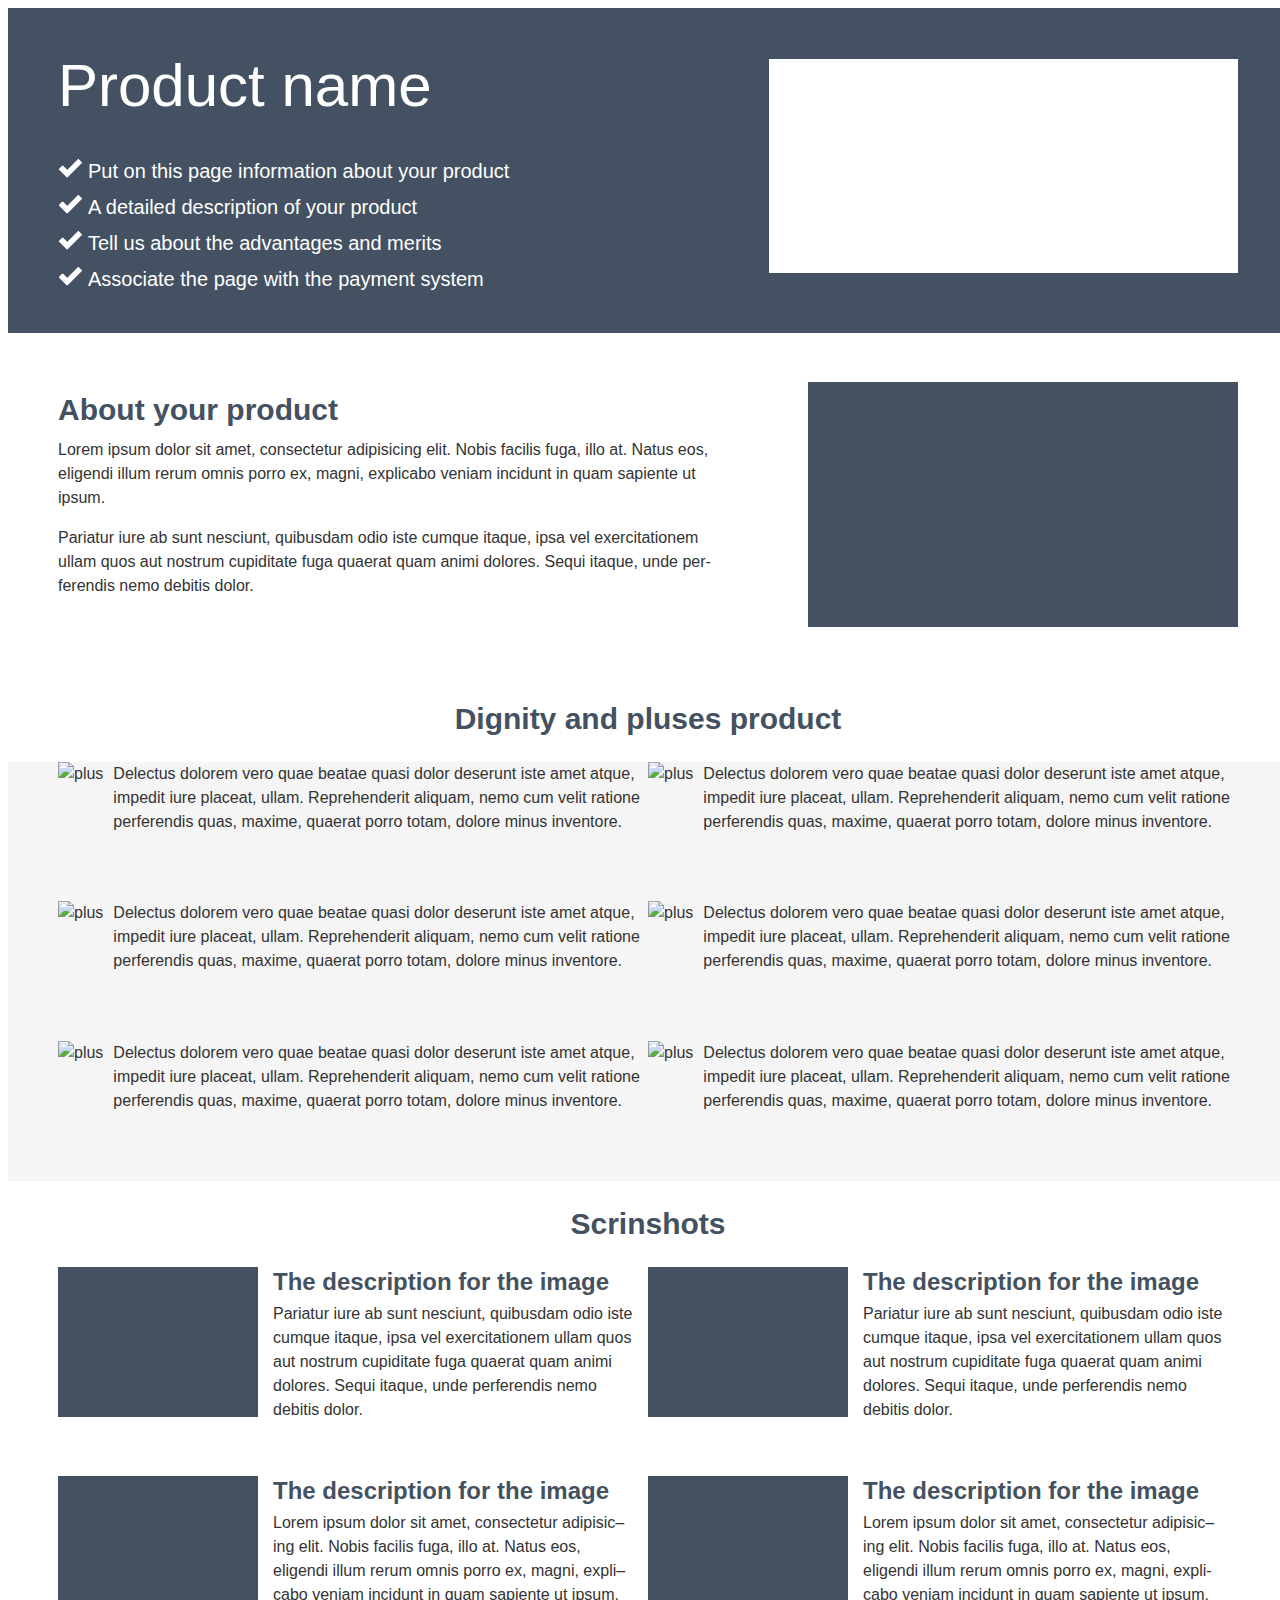
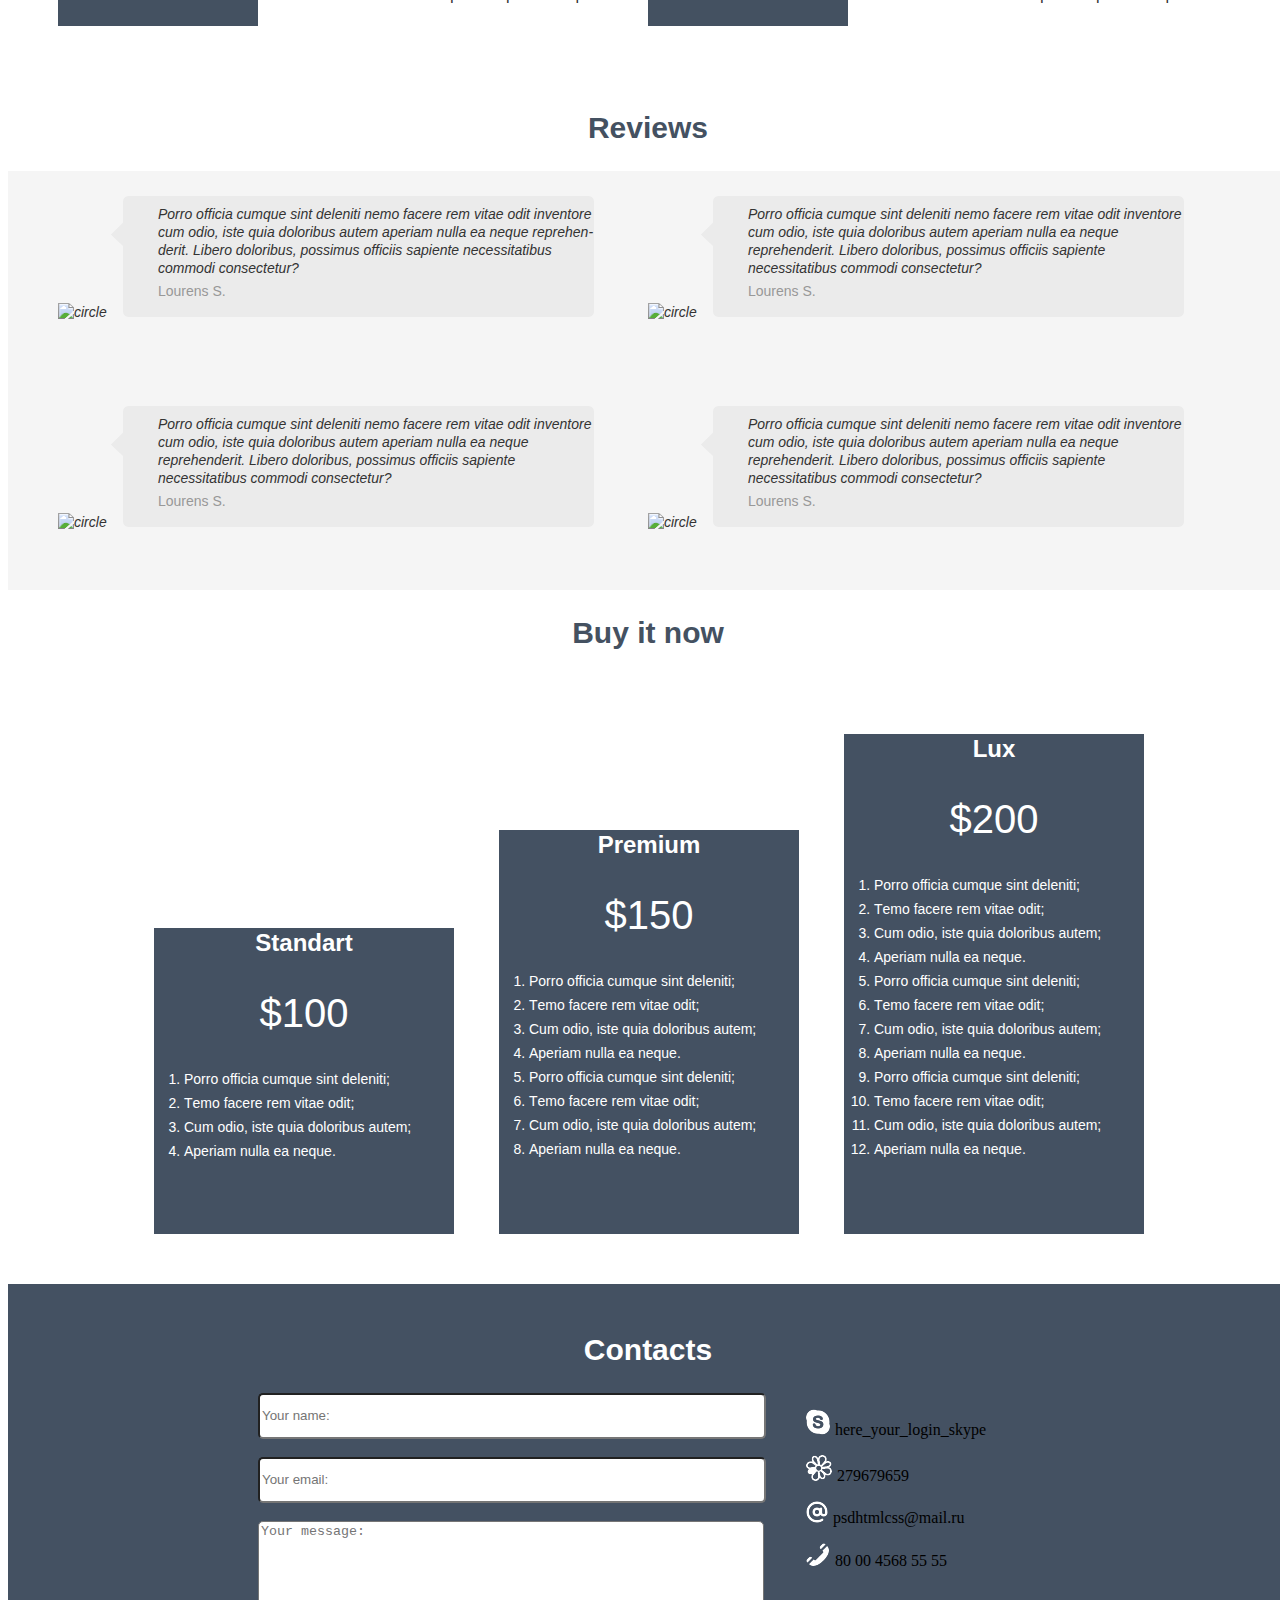
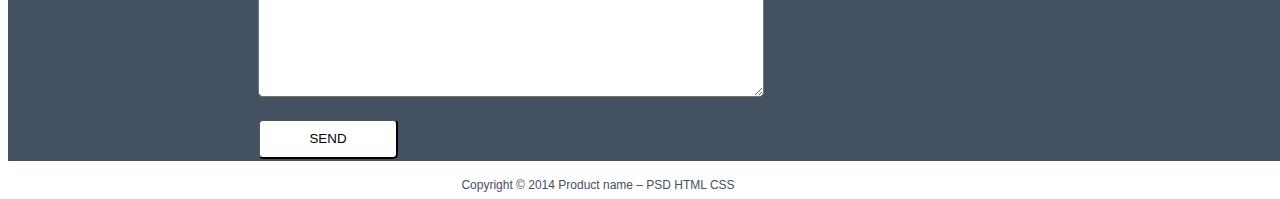
==== index.html @ 409f128f "Домашнее задание №2 и вопросы" ====
<!doctype html>
<html>
<head>
	<meta charset="utf-8">
	<title>ProductName</title>
	<link rel="stylesheet" type="text/css" href="css/style.css">
	
	
</head>

<body>
	<div class="container">
		<section class="Product">
			<div class="flex-product">
				<h1>Product name</h1>
				<ul>
					<li class="checkmark">Put on this page information about your product</li> 
					<li class="checkmark">A detailed description of your product</li> 
					<li class="checkmark">Tell us about the advantages and merits</li> 
					<li class="checkmark">Associate the page with the payment system</li>
				</ul>
			</div>
			<div class="flex-product">
			<figure>
			<img src="img/LOGO.png" alt="logo" class="logo">
			</figure>
			</div>
		</section>
		
		<section class="About">
			<div class="description">
				<h2>About your product</h2>
				<p>
				Lorem ipsum dolor sit amet, consectetur adipisicing elit. Nobis facilis fuga, illo at. 
				Natus eos, eligendi illum rerum omnis porro ex, magni, explicabo veniam incidunt in quam sapiente ut ipsum.</p> 
				<p>
				Pariatur iure ab sunt nesciunt, quibusdam odio iste cumque itaque, ipsa vel exercitationem ullam quos aut nostrum 
				cupiditate fuga quaerat quam animi dolores. Sequi itaque, unde per- ferendis nemo debitis dolor.
				</p>
			</div>
			<div class="video">
			<img src="img/video.png" alt="video">
			</div>
		</section>
		
		
		<h2>Dignity and pluses product</h2>
		<section class="Dignity">
			<div class="flexplus">
			<img src="img/plus.png" alt="plus">
			Delectus dolorem vero quae beatae quasi dolor deserunt iste amet atque, impedit iure placeat, ullam. 
			Reprehenderit aliquam, nemo cum velit ratione perferendis quas, maxime, quaerat porro totam, dolore minus inventore.
			</div>
			<div class="flexplus">
			<img src="img/plus.png" alt="plus">
			Delectus dolorem vero quae beatae quasi dolor deserunt iste amet atque, impedit iure placeat, ullam. 
			Reprehenderit aliquam, nemo cum velit ratione perferendis quas, maxime, quaerat porro totam, dolore minus inventore.
			</div>
			<div class="flexplus">
			<img src="img/plus.png" alt="plus">
			Delectus dolorem vero quae beatae quasi dolor deserunt iste amet atque, impedit iure placeat, ullam. 
			Reprehenderit aliquam, nemo cum velit ratione perferendis quas, maxime, quaerat porro totam, dolore minus inventore.
			</div>
			<div class="flexplus">
			<img src="img/plus.png" alt="plus">
			Delectus dolorem vero quae beatae quasi dolor deserunt iste amet atque, impedit iure placeat, ullam. 
			Reprehenderit aliquam, nemo cum velit ratione perferendis quas, maxime, quaerat porro totam, dolore minus inventore.
			</div>
			<div class="flexplus">
			<img src="img/plus.png" alt="plus">
			Delectus dolorem vero quae beatae quasi dolor deserunt iste amet atque, impedit iure placeat, ullam. 
			Reprehenderit aliquam, nemo cum velit ratione perferendis quas, maxime, quaerat porro totam, dolore minus inventore.
			</div>
			<div class="flexplus">
			<img src="img/plus.png" alt="plus">
			Delectus dolorem vero quae beatae quasi dolor deserunt iste amet atque, impedit iure placeat, ullam. 
			Reprehenderit aliquam, nemo cum velit ratione perferendis quas, maxime, quaerat porro totam, dolore minus inventore.
			</div>
		</section>
		
		<h2 class="scrin">Scrinshots</h2>
		<section class="Scrinshots">
		
			<div class="flexscrin">
			<!--<figure>-->
			<img src="img/rectangle.png" alt="rectangle">
			</figure>
			<h3>The description for the image</h3>
			Pariatur iure ab sunt nesciunt, quibusdam odio iste cumque itaque, ipsa vel exercitationem ullam quos aut nostrum 
			cupiditate fuga quaerat quam animi dolores. Sequi itaque, unde perferendis nemo&emsp; debitis dolor.
			
			</div>
			<div class="flexscrin">
			<img src="img/rectangle.png" alt="rectangle">
			<h3>The description for the image</h3>
			Pariatur iure ab sunt nesciunt, quibusdam odio iste cumque itaque, ipsa vel exercitationem ullam quos aut nostrum 
			cupiditate fuga quaerat quam animi dolores. Sequi itaque, unde perferendis nemo&emsp; debitis dolor.
			
			</div>
			<div class="flexscrin">
			<img src="img/rectangle.png" alt="rectangle">
			<h3>The description for the image</h3>
			Lorem ipsum dolor sit amet, consectetur adipisic&ndash;&emsp;ing elit. Nobis facilis fuga, illo at. Natus eos,&emsp; eligendi illum 
			rerum omnis porro ex, magni, expli&ndash;cabo veniam incidunt in quam sapiente ut ipsum.
			
			</div>
			<div class="flexscrin">
			<img src="img/rectangle.png" alt="rectangle">
			<h3>The description for the image</h3>
			Lorem ipsum dolor sit amet, consectetur adipisic&ndash;&emsp;ing elit. Nobis facilis fuga, illo at. Natus eos,&emsp; eligendi illum 
			rerum omnis porro ex, magni, expli- cabo veniam incidunt in quam sapiente ut ipsum.
			
			</div>
		</section>
		
		<h2>Reviews</h2>
		<section class="Reviews">
		
			<div class="flexreview">
				<img src="img/circle.png" alt="circle" class="circle">
				<img src="img/speechbubble.png" alt="spechbubble" class="speech">
				<p>Porro officia cumque sint deleniti nemo facere rem vitae odit inventore cum odio, iste quia doloribus autem 
				aperiam nulla ea neque reprehen- derit. Libero doloribus, possimus officiis sapiente necessitatibus commodi consectetur?<br>
				
				<span class="Lourens">Lourens S.</span></p>
			</div>
				<div class="flexreview">
				<img src="img/circle.png" alt="circle" class="circle">
				<img src="img/speechbubble.png" alt="spechbubble" class="speech">
				<p>Porro officia cumque sint deleniti nemo facere rem vitae odit inventore cum odio, iste quia doloribus autem 
				aperiam nulla ea neque reprehenderit. Libero doloribus, possimus officiis sapiente necessitatibus commodi consectetur?<br>
				<span class="Lourens">Lourens S.</span></p>
			</div>
			<div class="flexreview">
				<img src="img/circle.png" alt="circle" class="circle">
				<img src="img/speechbubble.png" alt="spechbubble" class="speech">
				<p>Porro officia cumque sint deleniti nemo facere rem vitae odit inventore cum odio, iste quia doloribus autem 
				aperiam nulla ea neque reprehenderit. Libero doloribus, possimus officiis sapiente necessitatibus commodi consectetur?<br>
				<span class="Lourens">Lourens S.</span></p>
			</div>
			<div class="flexreview">
			<img src="img/circle.png" alt="circle" class="circle">
			<img src="img/speechbubble.png" alt="spechbubble" class="speech">
			<p>Porro officia cumque sint deleniti nemo facere rem vitae odit inventore cum odio, iste quia doloribus autem 
			aperiam nulla ea neque reprehenderit. Libero doloribus, possimus officiis sapiente necessitatibus commodi consectetur?<br>
			<span class="Lourens">Lourens S.</span></p>
			</div>
		</section>
		
		<h2>Buy it now</h2>
		<section class="BuyIt">
			
			<div class="Standart">  
			<h3>Standart</h3>
			<p class="price">$100</p>
			<ol>
				<li>Porro officia cumque sint deleniti;</li> 
				<li>Тemo facere rem vitae odit;</li>
				<li>Cum odio, iste quia doloribus autem;</li> 
				<li>Aperiam nulla ea neque.</li>
			</ol>
			</div>
			
			<div class="Premium">
			<h3>Premium</h3>
			<p class="price">$150</p>
			<ol>
				<li>Porro officia cumque sint deleniti;</li> 
				<li>Тemo facere rem vitae odit;</li>
				<li>Cum odio, iste quia doloribus autem;</li> 
				<li>Aperiam nulla ea neque.</li>
				<li>Porro officia cumque sint deleniti;</li> 
				<li>Тemo facere rem vitae odit;</li>
				<li>Cum odio, iste quia doloribus autem;</li> 
				<li>Aperiam nulla ea neque.</li>
			</ol>
			</div>
			<h3>Lux</h3>
			<div class="Lux">
			<h3>Lux</h3>
			<p class="price">$200</p>
			<ol>
				<li>Porro officia cumque sint deleniti;</li>
				<li>Тemo facere rem vitae odit;</li>
				<li>Cum odio, iste quia doloribus autem;</li>
				<li>Aperiam nulla ea neque.</li>
				<li>Porro officia cumque sint deleniti;</li>
				<li>Тemo facere rem vitae odit;</li>
				<li>Cum odio, iste quia doloribus autem;</li>
				<li>Aperiam nulla ea neque.</li>
				<li>Porro officia cumque sint deleniti;</li>
				<li>Тemo facere rem vitae odit;</li>
				<li>Cum odio, iste quia doloribus autem;</li>
				<li>Aperiam nulla ea neque.</li>
			</ol>
			</div>
		
		</section>
		
		<footer> 
		<div class="Contacts">
			<div><h2>Contacts</h2>
			</div>
				<div class="InputData">
					<form action="URL">
					<!--<fieldset>-->
					<!--legend>форма обратной связи</legend>-->
						<input type="text" placeholder="Your name:" class="colortext">
						<br>
						<br>
						<input type="Email" placeholder="Your email:" id="colorEmailText">
						<br>
						<br>
						<textarea name="text" placeholder="Your message:" class="colortext"></textarea>
						<br>
						<br>
						<input type="button" value="Send">
					<!--</fieldset>-->
					</form>
				</div>
				
				<div class="ContactUs">
					<p class="skype">here_your_login_skype</p>
					<p class="icq">279679659</p>
					<p class="email">psdhtmlcss@mail.ru</p>
					<p class="phone">80 00 4568 55 55</p>
				</div>
		
		</div>
		<div class="copyright">
		<p>Copyright &copy; 2014 Product name &ndash; PSD HTML CSS</p>
		
		</div>
		</footer>
			
	</div>
		
<!--test-->	
</body>
	
</html>
---- css/style.css ----
.container {
	width: 1280px;
	height: 3186px;
	border-left: 50px;
	border-right: 50px;
}
/*блок Product name: h1, p, checkmark, Product img, */
.Product {
	width: 1180px;
	height: 220px;                   /*было273px*/
	background: #445162;
	display: flex;
	flex-wrap: wrap;
	border-bottom: #445162 solid 54px;
	border-left: #445162 solid 50px;
	border-right: #445162 solid 50px;
	border-top: #445162 solid 51px;
}


.flex-product {
	width: 590px;
	height: 273px;
}

.flex-product h1 {
	text-align: left;
	font-size: 60px;
	font-family: "Arial";
	font-weight: normal;
	color: rgb(255, 255, 255);
	line-height: 0.9;
	margin-top: 0px;
}

.flex-product li {
  font-size: 20px;
  font-family: "Arial";
  color: rgb(255, 255, 255);
  line-height: 1.8;
  text-align: left;
  margin-left: -45px;
}
ul {
	list-style: none;
	
}
.checkmark:before {
	content: url("../img/checkmark.png");
	margin: 5px;	
}
	

.flex-product figure {
	margin-right: 0;
	margin-top: 0;
	float: right;
}


/*блок About your Product: h2, p, img */
.About {
	width: 1180px;
	height: 245px; 
	background: #fff;
	display: flex;
	flex-wrap: wrap;
	border-top: #fff solid 49px;
	border-bottom: #fff solid 49px;
	border-left: #fff solid 50px;
	border-right: #fff solid 50px;
}
.description {
	width: 655px;
	height: 344px;
}

.description h2 {
  font-size: 30px;
  font-family: "Arial";
  color: rgb(68, 81, 97);
  line-height: 0.2;
  text-align: left;
}

.description p {
  font-size: 16px;
  font-family: "Arial";
  color: rgb(51, 51, 51);
  line-height: 1.5;
  text-align: left;
}

.video img {
	margin-right: 0;
	margin-top: 0;
	float: right;
}
.video {
	width: 525px;
	height: 246px;
	
}

/*блок Dignity and pluses Product: h2, Dignity, .flexplus img, .flexplus */
h2 {
	text-align: center;
	font-size: 30px;
	font-family: "Arial";
	color: rgb(68, 81, 97);
	line-height: 1.2;
}


.Dignity {
	width: 1180px;
	height: 419px; 
	background: #f5f5f5;
	display: flex;
	flex-wrap: wrap;
	border-left: #f5f5f5 solid 50px;
	border-right: #f5f5f5 solid 50px;
	/*border-top: #f5f5f5 solid 49px;*/
	/*border-bottom: #fff 50px;* ниже д.б.белый border 50px ,не получается */
}

.flexplus img {
	margin-right: 10px;
	margin-bottom: 40px;
	float: left;
}
.flexplus {
	width: 590px;
	height: 100px;
	font-size: 16px;
	font-family: "Arial";
	line-height: 1.5;
	color: rgb(51, 51, 51);
}

.flexplus p {
	margin: 0px;
	padding: 0px;
	text-align: top;
	
}




/*блок Scrinshots: .Scrinshots, .flexscreen img, .flexscreen, h3 */


.Scrinshots {
	
	width: 1180px;
	height: 419px; 
	background: #fff;
	display: flex;
	flex-wrap: wrap;
	border-left: #fff solid 50px;
	border-right: #fff solid 50px;
}
.flexscrin img {
	
	margin-right: 15px;
	float: left;
	/*alighn: bottom;*/
	margin-bottom: 20px;
}
.flexscrin {
	/*position: relative;*/
	width: 590px;
	height: 150px;
	font-size: 16px;
	font-family: "Arial";
	color: rgb(51, 51, 51);
	line-height: 1.5;
	margin-top: 0;
	
	/*text-align: top;*/
	
}

h3 {
	font-size: 24px;
	font-family: "Arial";
	color: rgb(68, 81, 97);
	line-height: 1.25;
	text-align: top;
	margin-top: 0px;
	margin-bottom: 5px;
}
.scrin {
	background: #fff;
}

/*блок Reviews: .Reviews, .flexreview, h2  */
h2 {
	text-align: center;
	font-size: 30px;
	font-family: "Arial";
	color: rgb(68, 81, 97);
	line-height: 1.2;
}

.Reviews {
	width: 1180px;
	height: 419px; 
	background: #f5f5f5;
	display: flex;
	flex-wrap: wrap;
	border-left: #f5f5f5 solid 50px;
	border-right: #f5f5f5 solid 50px;
}


.flexreview {
	width: 590px;
	height: 146px;
	font-size: 14px;
	font-family: "Arial";
	color: rgb(51, 51, 51);
	font-style: italic;
	line-height: 1.286;
	text-align: left;
	position: relative;
}
/*.flexreview img{
	margin-top: 25px;
	
	
}*/
.speechbubble {
	position: relative;
	width: 100%;
}
.circle {
	margin-bottom: 45px;
}
.speech {
	margin-top: 25px;
}



.flexreview p {
	font-size: 14px;
	font-family: "Arial";
	color: rgb(51, 51, 51);
	font-style: italic;
	line-height: 1.286;
	text-align: left;
	position	: absolute;
	top		: 20px;
	left		: 100px;
	right: 50px;
	/*width		: 100%;*/
	
}

.Lourens {
	font-size: 14px;
	font-family: "Arial";
	color: rgb(152, 152, 152);
	line-height: 2.0;
	text-align: left;
	font-style: normal;
}

/*блок Buy It:                       */

.BuyIt {
	position: relative; 
	width: 1180px;
	height: 558px; 
	background: #fff;
	border-left: #fff solid 50px;
	border-right: #fff solid 50px;
	border-bottom: #fff solid 50px;
}


.BuyIt h3 {                   /*заголовки h3*/
	text-align: center;
	font-size: 24px;
	font-family: "Arial";
	color: rgb(255, 255, 255);
	line-height: 1.25;
	
  
}
.Standart {         
	position: absolute; 
	bottom: 0;
	left: 96px;	
	height: 306px;
	width: 300px;
	background: #445162;
}

.Premium {
	position: absolute; 
	bottom: 0; 
	left: 441px;
	height: 404px;
	width: 300px;
	background: #445162;
}

.Lux {
	position: absolute; 
	bottom: 0; 
	left: 786px;
	height: 500px;
	width: 300px;
	background: #445162;
}



.BuyIt li {
	font-size: 14px;
	font-family: "Arial";
	color: rgb(255, 255, 255);
	line-height: 1.714;
	text-align: left;
	margin-left: -10px;
}

.price {
	font-size: 40px;
	font-family: "Arial";
	color: white;                      /*#445162*/
	line-height: 0.75;
	text-align: center;
}

/*блок Contacts:                       */

.Contacts {
	position: relative; 
	width: 1180px;
	height: 354px; 
	background: #445162;
	border-left: #445162 solid 50px;
	border-right: #445162 solid 50px;
	border-bottom: #445162 solid 100px;
	border-top: #445162 solid 23px;		
}
.Contacts h2 {
	text-align: center;
	font-size: 30px;
	font-family: "Arial";
	color: #fff;
	line-height: 1.2;

}
.InputData {
	position: absolute;
	height: 354px;
	width: 500px;
	margin-left: 200px;
	
}
input[type="text"], input[type="Email"]  {
	height: 40px;
	width: 500px;
	border-radius: 5px;
}
textarea[name="text"] {
	height: 170px;
	width: 500px;
	border-radius: 5px;
}
input[type="button"] {
	height: 40px;
	width: 140px;
	background: #fff;
	border-radius: 5px;
	text-transform: uppercase;
	outline: none; 
	text-align: center;
}
.ContactUs {
	position: absolute;
	height: 250px;
	width: 238px;
	margin-left: 743px;
}
.skype:before {
	content: url("../img/skype.png");
	margin: 5px;	
}

.icq:before {
	content: url("../img/icq.png");
	margin: 5px;	
}

.email:before {
	content: url("../img/email.png");
	margin: 5px;	
}

.phone:before {
	content: url("../img/phone.png");
	margin: 5px;	
}


.copyright {
	width: 1180px;
	height: 26px;                   
	background: f5f5f5;
}

.copyright p {
	font-size: 12px;
	font-family: "Arial";
	line-height: 2;
	color: rgb(68, 81, 98);
	text-align: center;
}
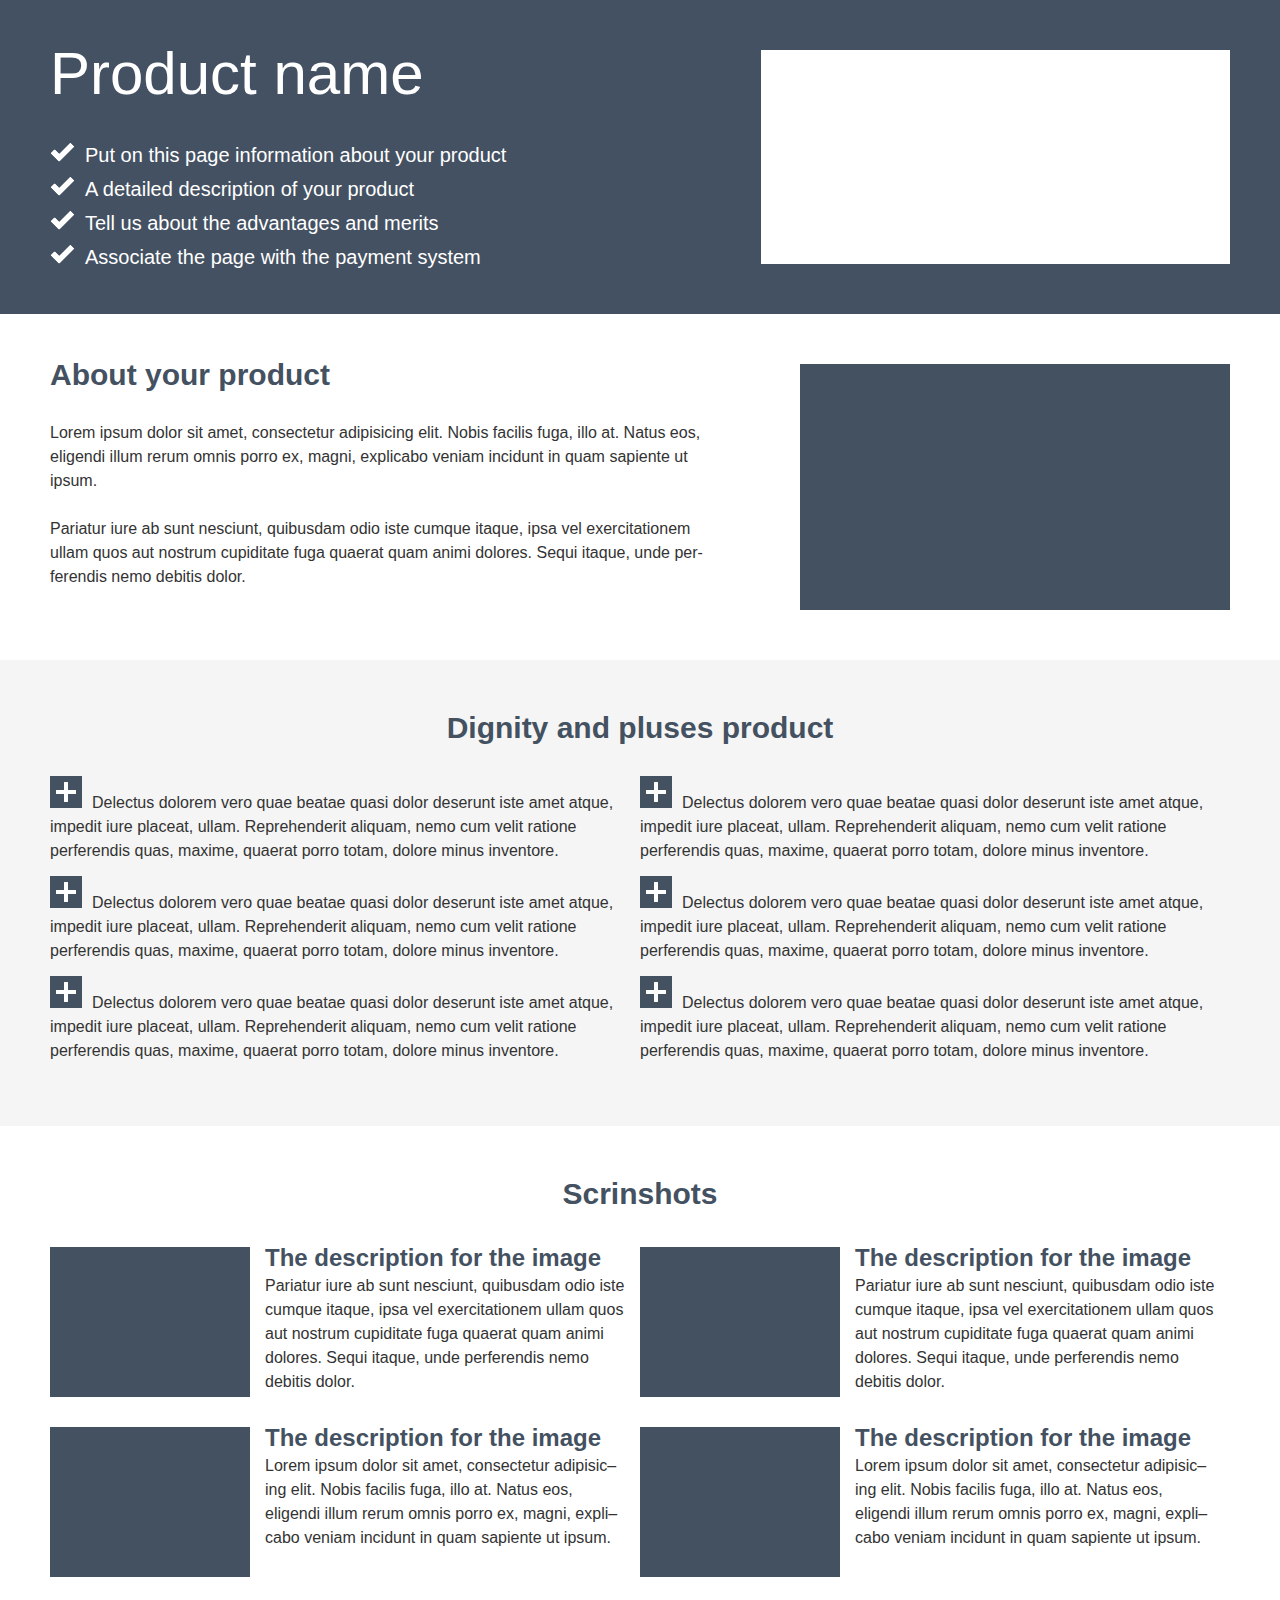
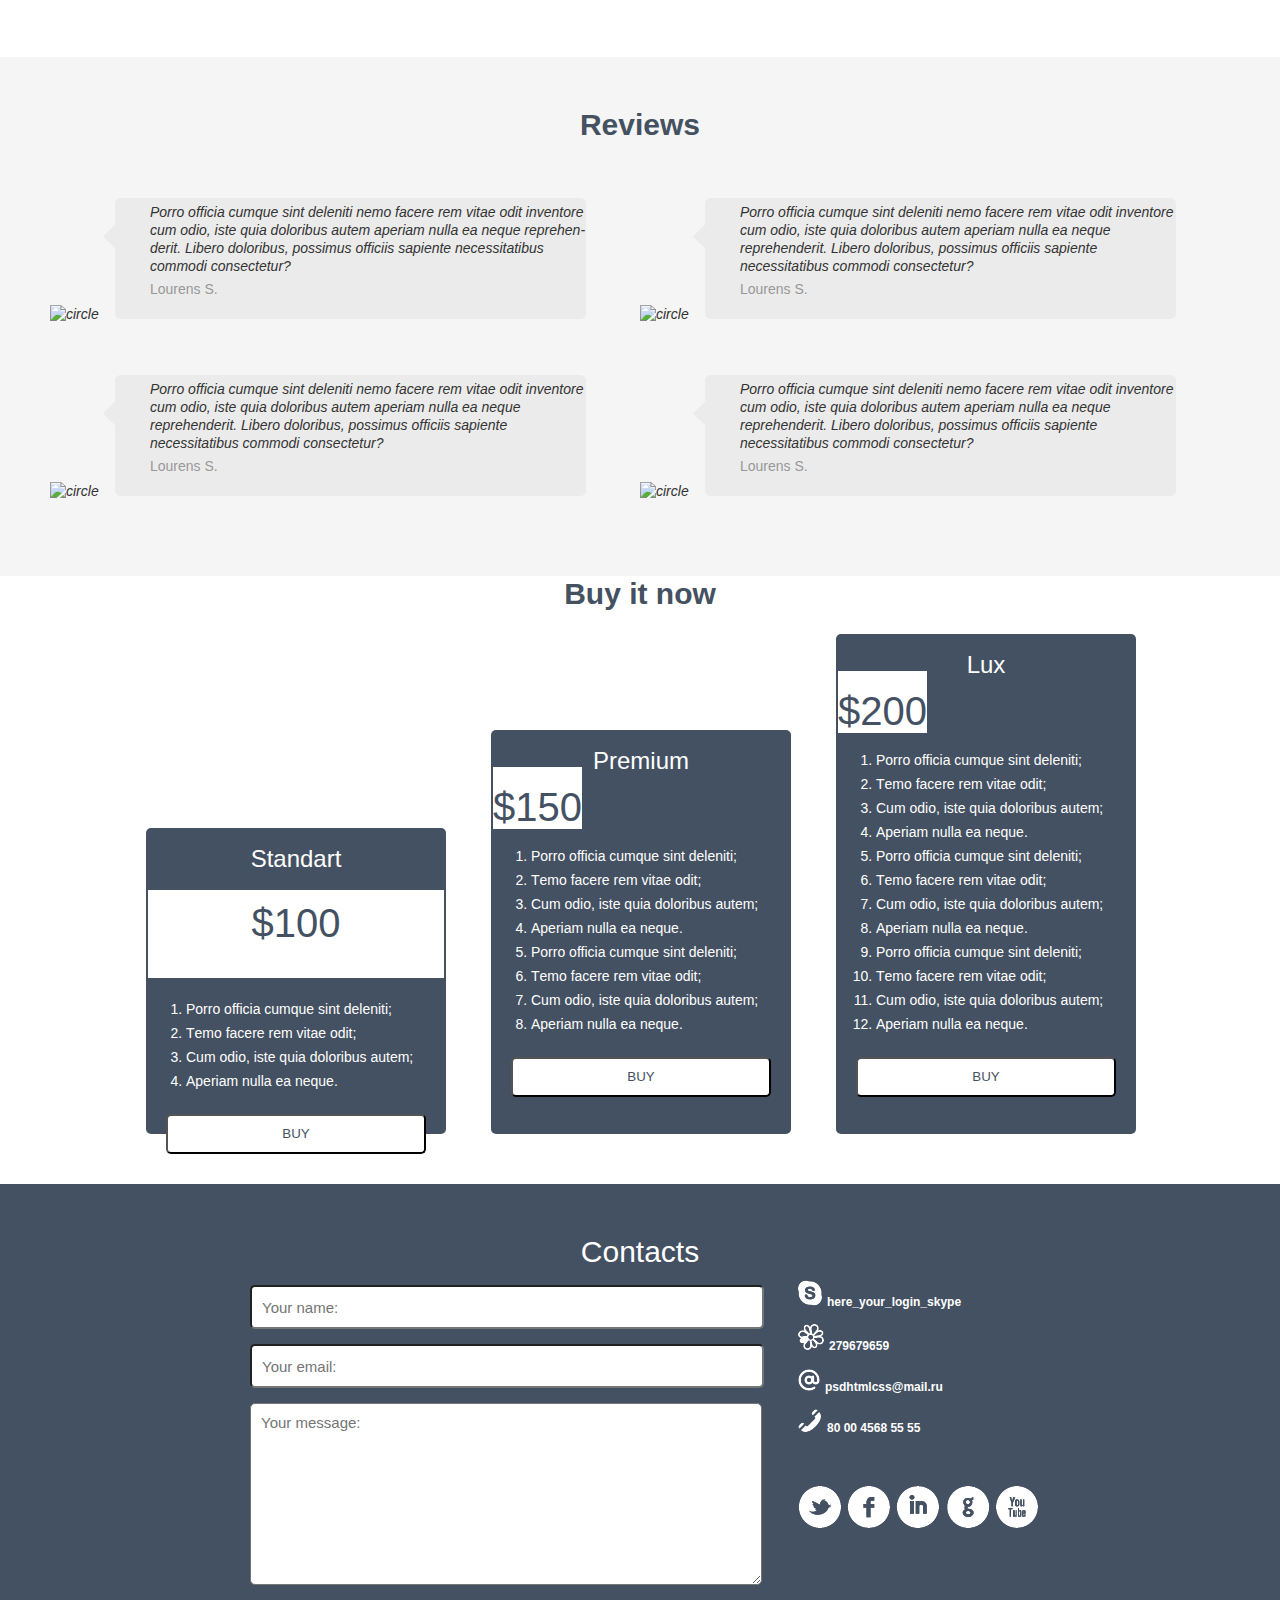
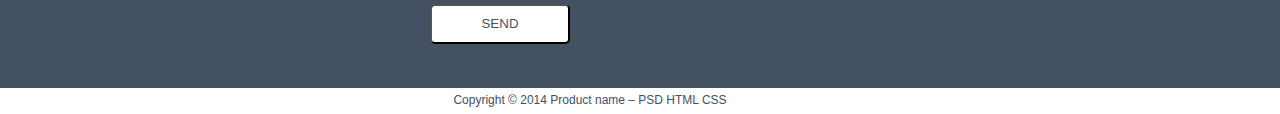
==== commit b44efacd: "убран flex-box, добавлен product-name и другое" ====
--- a/index.html
+++ b/index.html
@@ -10,111 +10,108 @@
 
 <body>
 	<div class="container">
-		<section class="Product">
-			<div class="flex-product">
+		<header class="Product">
+			<div class="product-name">
 				<h1>Product name</h1>
 				<ul>
 					<li class="checkmark">Put on this page information about your product</li> 
 					<li class="checkmark">A detailed description of your product</li> 
 					<li class="checkmark">Tell us about the advantages and merits</li> 
 					<li class="checkmark">Associate the page with the payment system</li>
-				</ul>
-			</div>
-			<div class="flex-product">
-			<figure>
-			<img src="img/LOGO.png" alt="logo" class="logo">
-			</figure>
-			</div>
-		</section>
+				</ul>				
+				
+			</div>
+			
+			<img src="img/LOGO.png" alt="logo"  width="469" height="214" class="logo">
+			
+		</header>
 		
 		<section class="About">
 			<div class="description">
 				<h2>About your product</h2>
-				<p>
-				Lorem ipsum dolor sit amet, consectetur adipisicing elit. Nobis facilis fuga, illo at. 
+				<p>Lorem ipsum dolor sit amet, consectetur adipisicing elit. Nobis facilis fuga, illo at. 
 				Natus eos, eligendi illum rerum omnis porro ex, magni, explicabo veniam incidunt in quam sapiente ut ipsum.</p> 
-				<p>
+				<p>Pariatur iure ab sunt nesciunt, quibusdam odio iste cumque itaque, ipsa vel exercitationem ullam quos aut nostrum 
+				cupiditate fuga quaerat quam animi dolores. Sequi itaque, unde per&shy;ferendis nemo debitis dolor.</p>
+			</div>
+			
+			<img src="img/video.png" alt="video" class="video">
+			
+		</section>
+		
+		<section class="Dignity">
+			<h2 class="Dignity-header">Dignity and pluses product</h2>
+			<ul>
+				<div class="Dignity-child">
+				<li class="plus">Delectus dolorem vero quae beatae quasi dolor deserunt iste amet atque, impedit iure placeat, ullam. 
+				Reprehenderit aliquam, nemo cum velit ratione perferendis quas, maxime, quaerat porro totam, dolore minus inventore.</li>
+				</div>
+			
+				<div class="Dignity-child">
+				<li class="plus">Delectus dolorem vero quae beatae quasi dolor deserunt iste amet atque, impedit iure placeat, ullam. 
+				Reprehenderit aliquam, nemo cum velit ratione perferendis quas, maxime, quaerat porro totam, dolore minus inventore.</li>
+				</div>
+			
+				<div class="Dignity-child">
+				<li class="plus">Delectus dolorem vero quae beatae quasi dolor deserunt iste amet atque, impedit iure placeat, ullam. 
+				Reprehenderit aliquam, nemo cum velit ratione perferendis quas, maxime, quaerat porro totam, dolore minus inventore.</li>
+				</div>
+			
+				<div class="Dignity-child">
+				<li class="plus">Delectus dolorem vero quae beatae quasi dolor deserunt iste amet atque, impedit iure placeat, ullam. 
+				Reprehenderit aliquam, nemo cum velit ratione perferendis quas, maxime, quaerat porro totam, dolore minus inventore.</li>
+				</div>
+			
+				<div class="Dignity-child">
+				<li class="plus">Delectus dolorem vero quae beatae quasi dolor deserunt iste amet atque, impedit iure placeat, ullam. 
+				Reprehenderit aliquam, nemo cum velit ratione perferendis quas, maxime, quaerat porro totam, dolore minus inventore.</li>
+				</div>
+			
+				<div class="Dignity-child">
+				<li class="plus">Delectus dolorem vero quae beatae quasi dolor deserunt iste amet atque, impedit iure placeat, ullam. 
+				Reprehenderit aliquam, nemo cum velit ratione perferendis quas, maxime, quaerat porro totam, dolore minus inventore.</li>
+				</div>
+			</ul>		
+					
+		</section>
+		
+		
+		<section class="Scrinshots">
+			<h2 class="Scrinshots-header">Scrinshots</h2>
+			
+			<figure class="flexscrin">
+				<img src="img/rectangle.png" alt="rectangle">
+				<figcaption><h3>The description for the image</h3></figcaption>
 				Pariatur iure ab sunt nesciunt, quibusdam odio iste cumque itaque, ipsa vel exercitationem ullam quos aut nostrum 
-				cupiditate fuga quaerat quam animi dolores. Sequi itaque, unde per- ferendis nemo debitis dolor.
-				</p>
-			</div>
-			<div class="video">
-			<img src="img/video.png" alt="video">
-			</div>
-		</section>
-		
-		
-		<h2>Dignity and pluses product</h2>
-		<section class="Dignity">
-			<div class="flexplus">
-			<img src="img/plus.png" alt="plus">
-			Delectus dolorem vero quae beatae quasi dolor deserunt iste amet atque, impedit iure placeat, ullam. 
-			Reprehenderit aliquam, nemo cum velit ratione perferendis quas, maxime, quaerat porro totam, dolore minus inventore.
-			</div>
-			<div class="flexplus">
-			<img src="img/plus.png" alt="plus">
-			Delectus dolorem vero quae beatae quasi dolor deserunt iste amet atque, impedit iure placeat, ullam. 
-			Reprehenderit aliquam, nemo cum velit ratione perferendis quas, maxime, quaerat porro totam, dolore minus inventore.
-			</div>
-			<div class="flexplus">
-			<img src="img/plus.png" alt="plus">
-			Delectus dolorem vero quae beatae quasi dolor deserunt iste amet atque, impedit iure placeat, ullam. 
-			Reprehenderit aliquam, nemo cum velit ratione perferendis quas, maxime, quaerat porro totam, dolore minus inventore.
-			</div>
-			<div class="flexplus">
-			<img src="img/plus.png" alt="plus">
-			Delectus dolorem vero quae beatae quasi dolor deserunt iste amet atque, impedit iure placeat, ullam. 
-			Reprehenderit aliquam, nemo cum velit ratione perferendis quas, maxime, quaerat porro totam, dolore minus inventore.
-			</div>
-			<div class="flexplus">
-			<img src="img/plus.png" alt="plus">
-			Delectus dolorem vero quae beatae quasi dolor deserunt iste amet atque, impedit iure placeat, ullam. 
-			Reprehenderit aliquam, nemo cum velit ratione perferendis quas, maxime, quaerat porro totam, dolore minus inventore.
-			</div>
-			<div class="flexplus">
-			<img src="img/plus.png" alt="plus">
-			Delectus dolorem vero quae beatae quasi dolor deserunt iste amet atque, impedit iure placeat, ullam. 
-			Reprehenderit aliquam, nemo cum velit ratione perferendis quas, maxime, quaerat porro totam, dolore minus inventore.
-			</div>
-		</section>
-		
-		<h2 class="scrin">Scrinshots</h2>
-		<section class="Scrinshots">
-		
-			<div class="flexscrin">
-			<!--<figure>-->
-			<img src="img/rectangle.png" alt="rectangle">
-			</figure>
-			<h3>The description for the image</h3>
-			Pariatur iure ab sunt nesciunt, quibusdam odio iste cumque itaque, ipsa vel exercitationem ullam quos aut nostrum 
-			cupiditate fuga quaerat quam animi dolores. Sequi itaque, unde perferendis nemo&emsp; debitis dolor.
-			
-			</div>
-			<div class="flexscrin">
-			<img src="img/rectangle.png" alt="rectangle">
-			<h3>The description for the image</h3>
-			Pariatur iure ab sunt nesciunt, quibusdam odio iste cumque itaque, ipsa vel exercitationem ullam quos aut nostrum 
-			cupiditate fuga quaerat quam animi dolores. Sequi itaque, unde perferendis nemo&emsp; debitis dolor.
-			
-			</div>
-			<div class="flexscrin">
-			<img src="img/rectangle.png" alt="rectangle">
-			<h3>The description for the image</h3>
-			Lorem ipsum dolor sit amet, consectetur adipisic&ndash;&emsp;ing elit. Nobis facilis fuga, illo at. Natus eos,&emsp; eligendi illum 
-			rerum omnis porro ex, magni, expli&ndash;cabo veniam incidunt in quam sapiente ut ipsum.
-			
-			</div>
-			<div class="flexscrin">
-			<img src="img/rectangle.png" alt="rectangle">
-			<h3>The description for the image</h3>
-			Lorem ipsum dolor sit amet, consectetur adipisic&ndash;&emsp;ing elit. Nobis facilis fuga, illo at. Natus eos,&emsp; eligendi illum 
-			rerum omnis porro ex, magni, expli- cabo veniam incidunt in quam sapiente ut ipsum.
-			
-			</div>
-		</section>
-		
-		<h2>Reviews</h2>
+				cupiditate fuga quaerat quam animi dolores. Sequi itaque, unde perferendis nemo&emsp; debitis dolor.
+			</figure>
+			
+			<figure class="flexscrin">
+				<img src="img/rectangle.png" alt="rectangle">
+				<figcaption><h3>The description for the image</h3></figcaption>
+				Pariatur iure ab sunt nesciunt, quibusdam odio iste cumque itaque, ipsa vel exercitationem ullam quos aut nostrum 
+				cupiditate fuga quaerat quam animi dolores. Sequi itaque, unde perferendis nemo&emsp; debitis dolor.
+			</figure>
+			
+			<figure class="flexscrin">
+				<img src="img/rectangle.png" alt="rectangle">
+				<figcaption><h3>The description for the image</h3></figcaption>
+				Lorem ipsum dolor sit amet, consectetur adipisic&ndash;&emsp;ing elit. Nobis facilis fuga, illo at. Natus eos,&emsp; eligendi illum 
+				rerum omnis porro ex, magni, expli&ndash;&emsp;cabo veniam incidunt in quam sapiente ut ipsum.
+			</figure>
+			
+			<figure class="flexscrin">
+				<img src="img/rectangle.png" alt="rectangle">
+				<figcaption><h3>The description for the image</h3></figcaption>
+				Lorem ipsum dolor sit amet, consectetur adipisic&ndash;&emsp;ing elit. Nobis facilis fuga, illo at. Natus eos,&emsp; eligendi illum 
+				rerum omnis porro ex, magni, expli&ndash;&emsp;cabo veniam incidunt in quam sapiente ut ipsum.
+			</figure>
+			
+		</section>
+		
+		
 		<section class="Reviews">
+		<h2 class="Reviews-header">Reviews</h2>
 		
 			<div class="flexreview">
 				<img src="img/circle.png" alt="circle" class="circle">
@@ -147,95 +144,98 @@
 			</div>
 		</section>
 		
-		<h2>Buy it now</h2>
+		
 		<section class="BuyIt">
-			
+			<h2 class="BuyIt-header">Buy it now</h2>
 			<div class="Standart">  
-			<h3>Standart</h3>
-			<p class="price">$100</p>
-			<ol>
-				<li>Porro officia cumque sint deleniti;</li> 
-				<li>Тemo facere rem vitae odit;</li>
-				<li>Cum odio, iste quia doloribus autem;</li> 
-				<li>Aperiam nulla ea neque.</li>
-			</ol>
-			</div>
-			
-			<div class="Premium">
-			<h3>Premium</h3>
-			<p class="price">$150</p>
-			<ol>
-				<li>Porro officia cumque sint deleniti;</li> 
-				<li>Тemo facere rem vitae odit;</li>
-				<li>Cum odio, iste quia doloribus autem;</li> 
-				<li>Aperiam nulla ea neque.</li>
-				<li>Porro officia cumque sint deleniti;</li> 
-				<li>Тemo facere rem vitae odit;</li>
-				<li>Cum odio, iste quia doloribus autem;</li> 
-				<li>Aperiam nulla ea neque.</li>
-			</ol>
-			</div>
-			<h3>Lux</h3>
-			<div class="Lux">
-			<h3>Lux</h3>
-			<p class="price">$200</p>
-			<ol>
-				<li>Porro officia cumque sint deleniti;</li>
-				<li>Тemo facere rem vitae odit;</li>
-				<li>Cum odio, iste quia doloribus autem;</li>
-				<li>Aperiam nulla ea neque.</li>
-				<li>Porro officia cumque sint deleniti;</li>
-				<li>Тemo facere rem vitae odit;</li>
-				<li>Cum odio, iste quia doloribus autem;</li>
-				<li>Aperiam nulla ea neque.</li>
-				<li>Porro officia cumque sint deleniti;</li>
-				<li>Тemo facere rem vitae odit;</li>
-				<li>Cum odio, iste quia doloribus autem;</li>
-				<li>Aperiam nulla ea neque.</li>
-			</ol>
-			</div>
-		
-		</section>
-		
-		<footer> 
-		<div class="Contacts">
-			<div><h2>Contacts</h2>
-			</div>
-				<div class="InputData">
-					<form action="URL">
+				<h3>Standart</h3>
+				<p class="price">$100</p>
+				<ol>
+					<li>Porro officia cumque sint deleniti;</li> 
+					<li>Тemo facere rem vitae odit;</li>
+					<li>Cum odio, iste quia doloribus autem;</li> 
+					<li>Aperiam nulla ea neque.</li>
+				</ol>
+				<!--<div class="buttonBuy">-->
+					<!--<form action="URL">-->
 					<!--<fieldset>-->
 					<!--legend>форма обратной связи</legend>-->
-						<input type="text" placeholder="Your name:" class="colortext">
-						<br>
-						<br>
-						<input type="Email" placeholder="Your email:" id="colorEmailText">
-						<br>
-						<br>
-						<textarea name="text" placeholder="Your message:" class="colortext"></textarea>
-						<br>
-						<br>
-						<input type="button" value="Send">
+				<input type="button" value="Buy" class="buttonBuy">
 					<!--</fieldset>-->
-					</form>
-				</div>
+					<!--</form>-->
+				<!--</div>-->
+			</div>
+			
+			<div class="Premium">
+				<h3>Premium</h3>
+				<span class="price">$150</span>
+				<ol>
+					<li>Porro officia cumque sint deleniti;</li> 
+					<li>Тemo facere rem vitae odit;</li>
+					<li>Cum odio, iste quia doloribus autem;</li> 
+					<li>Aperiam nulla ea neque.</li>
+					<li>Porro officia cumque sint deleniti;</li> 
+					<li>Тemo facere rem vitae odit;</li>
+					<li>Cum odio, iste quia doloribus autem;</li> 
+					<li>Aperiam nulla ea neque.</li>
+				</ol>
+				<input type="button" value="Buy" class="buttonBuy">
+			</div>
+			
+			<div class="Lux">
+				<h3>Lux</h3>
+				<span class="price">$200</span>
+				<ol>
+					<li>Porro officia cumque sint deleniti;</li>
+					<li>Тemo facere rem vitae odit;</li>
+					<li>Cum odio, iste quia doloribus autem;</li>
+					<li>Aperiam nulla ea neque.</li>
+					<li>Porro officia cumque sint deleniti;</li>
+					<li>Тemo facere rem vitae odit;</li>
+					<li>Cum odio, iste quia doloribus autem;</li>
+					<li>Aperiam nulla ea neque.</li>
+					<li>Porro officia cumque sint deleniti;</li>
+					<li>Тemo facere rem vitae odit;</li>
+					<li>Cum odio, iste quia doloribus autem;</li>
+					<li>Aperiam nulla ea neque.</li>
+				</ol>
+				<input type="button" value="Buy" class="buttonBuy">
+			</div>
+		
+		</section>
+		 
+		<footer class="Contacts">
+			<h2 class="Contacts-header">Contacts</h2>
+			<div class="InputData">
+				<form action="URL">
+				<!--<fieldset>-->
+				<!--legend>форма обратной связи</legend>-->
+					<input type="text" placeholder="Your name:" class="colortext">
+						
+					<input type="Email" placeholder="Your email:" class="colortext">
+						
+					<textarea name="text" placeholder="Your message:" class="colortext"></textarea>
+						
+					<input type="button" value="Send" id="Send">
+					<!--</fieldset>-->
+				</form>
+			</div>
 				
-				<div class="ContactUs">
-					<p class="skype">here_your_login_skype</p>
-					<p class="icq">279679659</p>
-					<p class="email">psdhtmlcss@mail.ru</p>
-					<p class="phone">80 00 4568 55 55</p>
-				</div>
-		
-		</div>
-		<div class="copyright">
-		<p>Copyright &copy; 2014 Product name &ndash; PSD HTML CSS</p>
-		
-		</div>
+			<div class="ContactUs">
+				<p class="skype">here_your_login_skype</p>
+				<p class="icq">279679659</p>
+				<p class="email">psdhtmlcss@mail.ru</p>
+				<p class="phone">80 00 4568 55 55</p>
+				<img src="img/socialbuttons.png" alt="socialbuttons" class="socialbuttons">
+			</div>
+		
 		</footer>
+		<footer class="copyright">
+			<p>Copyright &copy; 2014 Product name &ndash; PSD HTML CSS</p>
+		</footer>
 			
 	</div>
 		
-<!--test-->	
 </body>
 	
 </html>--- a/css/style.css
+++ b/css/style.css
@@ -1,90 +1,85 @@
-
-
-
+* {
+	margin: 0;
+	padding: 0;
+}
 
 .container {
 	width: 1280px;
-	height: 3186px;
-	border-left: 50px;
-	border-right: 50px;
+	/*height: 3186px;*/
+	margin: 0 auto;
 }
 /*блок Product name: h1, p, checkmark, Product img, */
 .Product {
-	width: 1180px;
-	height: 220px;                   /*было273px*/
 	background: #445162;
 	display: flex;
 	flex-wrap: wrap;
-	border-bottom: #445162 solid 54px;
-	border-left: #445162 solid 50px;
-	border-right: #445162 solid 50px;
-	border-top: #445162 solid 51px;
-}
-
-
-.flex-product {
+	border: #445162 solid 50px;
+	justify-content: space-between;
+}
+
+.product-name {
 	width: 590px;
-	height: 273px;
-}
-
-.flex-product h1 {
+	height: 214px;	
+}
+
+.product-name h1 {
 	text-align: left;
 	font-size: 60px;
 	font-family: "Arial";
 	font-weight: normal;
 	color: rgb(255, 255, 255);
-	line-height: 0.9;
-	margin-top: 0px;
-}
-
-.flex-product li {
+	line-height: 0.8;
+	margin-bottom: 40px;
+}
+ul {
+	list-style: none;
+}
+.checkmark:before {
+	content: url("../img/checkmark.png");
+	margin: 0px;
+	margin-right: 10px;                /*отступ между маркером галочка и текстом не точно*/
+}
+
+.product-name li {
   font-size: 20px;
   font-family: "Arial";
   color: rgb(255, 255, 255);
-  line-height: 1.8;
+  line-height: 1.7;
   text-align: left;
-  margin-left: -45px;
-}
-ul {
-	list-style: none;
-	
-}
-.checkmark:before {
-	content: url("../img/checkmark.png");
-	margin: 5px;	
-}
-	
-
-.flex-product figure {
-	margin-right: 0;
+  /*margin-left: 15px;*/
+}
+
+.logo {
+	display: block;
+	height: 214px;
+	width: 469px;
+	margin-left: 121px;
 	margin-top: 0;
 	float: right;
 }
 
-
 /*блок About your Product: h2, p, img */
 .About {
-	width: 1180px;
-	height: 245px; 
+	/*width: 1180px;
+	height: 245px; */
 	background: #fff;
 	display: flex;
 	flex-wrap: wrap;
-	border-top: #fff solid 49px;
-	border-bottom: #fff solid 49px;
-	border-left: #fff solid 50px;
-	border-right: #fff solid 50px;
+	border: #fff solid 50px;
+	justify-content: space-between;
 }
 .description {
 	width: 655px;
-	height: 344px;
+	height: 246px;
 }
 
 .description h2 {
   font-size: 30px;
   font-family: "Arial";
   color: rgb(68, 81, 97);
-  line-height: 0.2;
+  line-height: 0.7;
   text-align: left;
+  margin-bottom: 36px;
 }
 
 .description p {
@@ -93,114 +88,104 @@
   color: rgb(51, 51, 51);
   line-height: 1.5;
   text-align: left;
-}
-
-.video img {
-	margin-right: 0;
+  margin-bottom: 24px;
+}
+
+.video {
+	display: block;
+	width: 430px;
+	height: 246px;
+	margin-left: 95px;
 	margin-top: 0;
 	float: right;
 }
-.video {
-	width: 525px;
-	height: 246px;
-	
-}
 
 /*блок Dignity and pluses Product: h2, Dignity, .flexplus img, .flexplus */
-h2 {
-	text-align: center;
-	font-size: 30px;
-	font-family: "Arial";
-	color: rgb(68, 81, 97);
-	line-height: 1.2;
-}
-
-
 .Dignity {
-	width: 1180px;
-	height: 419px; 
 	background: #f5f5f5;
 	display: flex;
 	flex-wrap: wrap;
-	border-left: #f5f5f5 solid 50px;
-	border-right: #f5f5f5 solid 50px;
-	/*border-top: #f5f5f5 solid 49px;*/
-	/*border-bottom: #fff 50px;* ниже д.б.белый border 50px ,не получается */
-}
-
-.flexplus img {
-	margin-right: 10px;
-	margin-bottom: 40px;
-	float: left;
-}
-.flexplus {
-	width: 590px;
+	border: #f5f5f5 solid 50px;
+	justify-content: space-between;
+}
+
+.Dignity-header {
+	width: 100%;
+	text-align: center;
+	font-size: 30px;
+	font-family: "Arial";
+	color: rgb(68, 81, 97);
+	line-height: 1.2;
+	padding-bottom: 30px;
+}
+
+.Dignity-child {
+	width: 50%;
 	height: 100px;
 	font-size: 16px;
 	font-family: "Arial";
 	line-height: 1.5;
 	color: rgb(51, 51, 51);
-}
-
-.flexplus p {
-	margin: 0px;
-	padding: 0px;
-	text-align: top;
+	float: right;
+}
+.plus:before {
+	content: url("../img/Plus.png");
+	margin-right: 10px;	
 	
 }
 
 
-
-
 /*блок Scrinshots: .Scrinshots, .flexscreen img, .flexscreen, h3 */
 
 
 .Scrinshots {
-	
-	width: 1180px;
-	height: 419px; 
 	background: #fff;
 	display: flex;
 	flex-wrap: wrap;
-	border-left: #fff solid 50px;
-	border-right: #fff solid 50px;
+	border: #fff solid 50px;
+	justify-content: space-between;
+}
+.Scrinshots-header {
+	width: 100%;
+	text-align: center;
+	font-size: 30px;
+	font-family: "Arial";
+	color: rgb(68, 81, 97);
+	line-height: 1.2;
+	padding-bottom: 35px;
 }
 .flexscrin img {
-	
 	margin-right: 15px;
 	float: left;
 	/*alighn: bottom;*/
 	margin-bottom: 20px;
 }
 .flexscrin {
-	/*position: relative;*/
-	width: 590px;
+	width: 50%;
 	height: 150px;
 	font-size: 16px;
 	font-family: "Arial";
 	color: rgb(51, 51, 51);
 	line-height: 1.5;
-	margin-top: 0;
-	
-	/*text-align: top;*/
-	
-}
-
-h3 {
+	float: right;
+	padding-bottom: 30px;
+}
+
+.flexscrin h3 {
 	font-size: 24px;
 	font-family: "Arial";
 	color: rgb(68, 81, 97);
-	line-height: 1.25;
+	line-height: 0.9;
 	text-align: top;
-	margin-top: 0px;
 	margin-bottom: 5px;
 }
-.scrin {
-	background: #fff;
-}
+/*.scrin {
+	background: #fff;
+}*/
 
 /*блок Reviews: .Reviews, .flexreview, h2  */
-h2 {
+.Reviews-header {
+	width: 100%;
 	text-align: center;
 	font-size: 30px;
 	font-family: "Arial";
@@ -214,8 +199,7 @@
 	background: #f5f5f5;
 	display: flex;
 	flex-wrap: wrap;
-	border-left: #f5f5f5 solid 50px;
-	border-right: #f5f5f5 solid 50px;
+	border: #f5f5f5 solid 50px;
 }
 
 
@@ -246,8 +230,6 @@
 	margin-top: 25px;
 }
 
-
-
 .flexreview p {
 	font-size: 14px;
 	font-family: "Arial";
@@ -256,7 +238,7 @@
 	line-height: 1.286;
 	text-align: left;
 	position	: absolute;
-	top		: 20px;
+	top		: 30px;
 	left		: 100px;
 	right: 50px;
 	/*width		: 100%;*/
@@ -283,7 +265,14 @@
 	border-right: #fff solid 50px;
 	border-bottom: #fff solid 50px;
 }
-
+.BuyIt-header {
+	width: 100%;
+	text-align: center;
+	font-size: 30px;
+	font-family: "Arial";
+	color: rgb(68, 81, 97);
+	line-height: 1.2;
+}
 
 .BuyIt h3 {                   /*заголовки h3*/
 	text-align: center;
@@ -291,8 +280,9 @@
 	font-family: "Arial";
 	color: rgb(255, 255, 255);
 	line-height: 1.25;
-	
-  
+	margin-top: 16px;
+	margin-bottom: 16px;
+	font-weight: normal;
 }
 .Standart {         
 	position: absolute; 
@@ -301,8 +291,8 @@
 	height: 306px;
 	width: 300px;
 	background: #445162;
-}
-
+	border-radius: 5px;
+}
 .Premium {
 	position: absolute; 
 	bottom: 0; 
@@ -310,8 +300,8 @@
 	height: 404px;
 	width: 300px;
 	background: #445162;
-}
-
+	border-radius: 5px;
+}
 .Lux {
 	position: absolute; 
 	bottom: 0; 
@@ -319,25 +309,61 @@
 	height: 500px;
 	width: 300px;
 	background: #445162;
-}
-
-
-
+	border-radius: 5px;
+}
+.BuyIt ol {
+	margin-top: 20px;
+	margin-bottom: 20px;
+}
 .BuyIt li {
 	font-size: 14px;
 	font-family: "Arial";
 	color: rgb(255, 255, 255);
 	line-height: 1.714;
 	text-align: left;
-	margin-left: -10px;
-}
+	margin-left: 40px;
+}
+/*.price p {
+	font-size: 40px;
+	font-family: "Arial";
+	color: #445162;                      
+	line-height: 0.75;
+	text-align: center;
+	padding-top: 18px;
+	margin-bottom: 18px;
+}*/
 
 .price {
 	font-size: 40px;
 	font-family: "Arial";
-	color: white;                      /*#445162*/
+	color: #445162;                      
 	line-height: 0.75;
 	text-align: center;
+	height: 70px;
+	width: 296px;
+	background: white;
+	border-left: solid 2px #445162;
+	border-right: solid 2px #445162;
+	padding-top: 18px;
+	/*vertical-align: center;*/
+	/*padding-bottom: 18px;*/
+}
+
+.buttonBuy {
+	height: 40px;
+	width: 200px;
+	color: #445162;
+	background: #fff;
+	border-radius: 5px;
+	text-transform: uppercase;
+	outline: none; 
+	text-align: center;
+	/*vertical-align: center;*/
+	/*margin-bottom: 20px;*/
+	/*padding-bottom: 20px;*/         
+	padding-top: 10px;
+	/*padding-left: 20px;*
+	/*margin-right: 20px;*/
 }
 
 /*блок Contacts:                       */
@@ -345,20 +371,21 @@
 .Contacts {
 	position: relative; 
 	width: 1180px;
-	height: 354px; 
+	height: 354px;                     /*как не выставлять высоту родит.элемента?*/ 
 	background: #445162;
 	border-left: #445162 solid 50px;
 	border-right: #445162 solid 50px;
 	border-bottom: #445162 solid 100px;
-	border-top: #445162 solid 23px;		
-}
-.Contacts h2 {
+	border-top: #445162 solid 50px;		/*почему то 23px было?*/
+}
+.Contacts-header {
 	text-align: center;
 	font-size: 30px;
 	font-family: "Arial";
+	font-weight: normal;         /*либо не тот шрифт либо не то начертание, сейчас жирный*/
 	color: #fff;
 	line-height: 1.2;
-
+	padding-bottom: 15px;        /*замерить точно в фотошоп*/
 }
 .InputData {
 	position: absolute;
@@ -371,30 +398,68 @@
 	height: 40px;
 	width: 500px;
 	border-radius: 5px;
+	margin-bottom: 15px;       /*замерить точно в фотошоп*/
 }
 textarea[name="text"] {
 	height: 170px;
 	width: 500px;
 	border-radius: 5px;
-}
+	margin-bottom: 15px;       /*замерить точно в фотошоп*/
+	padding-top: 10px;         /*расстояние от верх.края поля ввода до первой буквы текста, замерить точно в фотошоп*/
+}
+.colortext {
+	color: #445162;
+	padding-left: 10px;         /*расстояние от левого края поля ввода до первой буквы текста, замерить точно в фотошоп*/  
+	font-family: Arial;
+	font-size: 15px;           /*замерить точно в фотошоп*/
+}
+
 input[type="button"] {
 	height: 40px;
-	width: 140px;
-	background: #fff;
+	width: 260px;              /*ширина кнопки Buy */
+	background: #fff;
+	color: #445162;
 	border-radius: 5px;
 	text-transform: uppercase;
 	outline: none; 
 	text-align: center;
-}
+	margin-left: 20px;          /*левый отступ для кнопки Buy */
+	padding-bottom: 20px;  
+}
+
+/*отдельный стиль для кнопки Send*/
+#Send { 
+	height: 40px;
+	width: 140px;              /*ширина кнопки Send а у кнопок Buy ширина д.б. больше */
+	background: #fff;
+	color: #445162;
+	border-radius: 5px;
+	text-transform: uppercase;
+	outline: none; 
+	text-align: center;
+	margin-left: 180px;
+	padding-top: 10px;         /*текст кнопки Send по центру */
+}
+
 .ContactUs {
 	position: absolute;
 	height: 250px;
 	width: 238px;
 	margin-left: 743px;
 }
+.ContactUs p {
+	/*vertical-align: center;*/
+	font-size: 12px;
+	font-family: "Arial";
+	font-weight: bold;
+	color: #fff;
+	line-height: 1.2;
+	padding-bottom: 20px;           /*замерить точно в фотошоп*/
+	margin-top: -5px;               /*замерить в фотошоп*/
+}
 .skype:before {
 	content: url("../img/skype.png");
-	margin: 5px;	
+	margin: 5px;	   
 }
 
 .icq:before {
@@ -411,7 +476,10 @@
 	content: url("../img/phone.png");
 	margin: 5px;	
 }
-
+.socialbuttons {
+	padding-top: 30px;               /*замерить в фотошоп*/
+	padding-left: 5px;
+}
 
 .copyright {
 	width: 1180px;
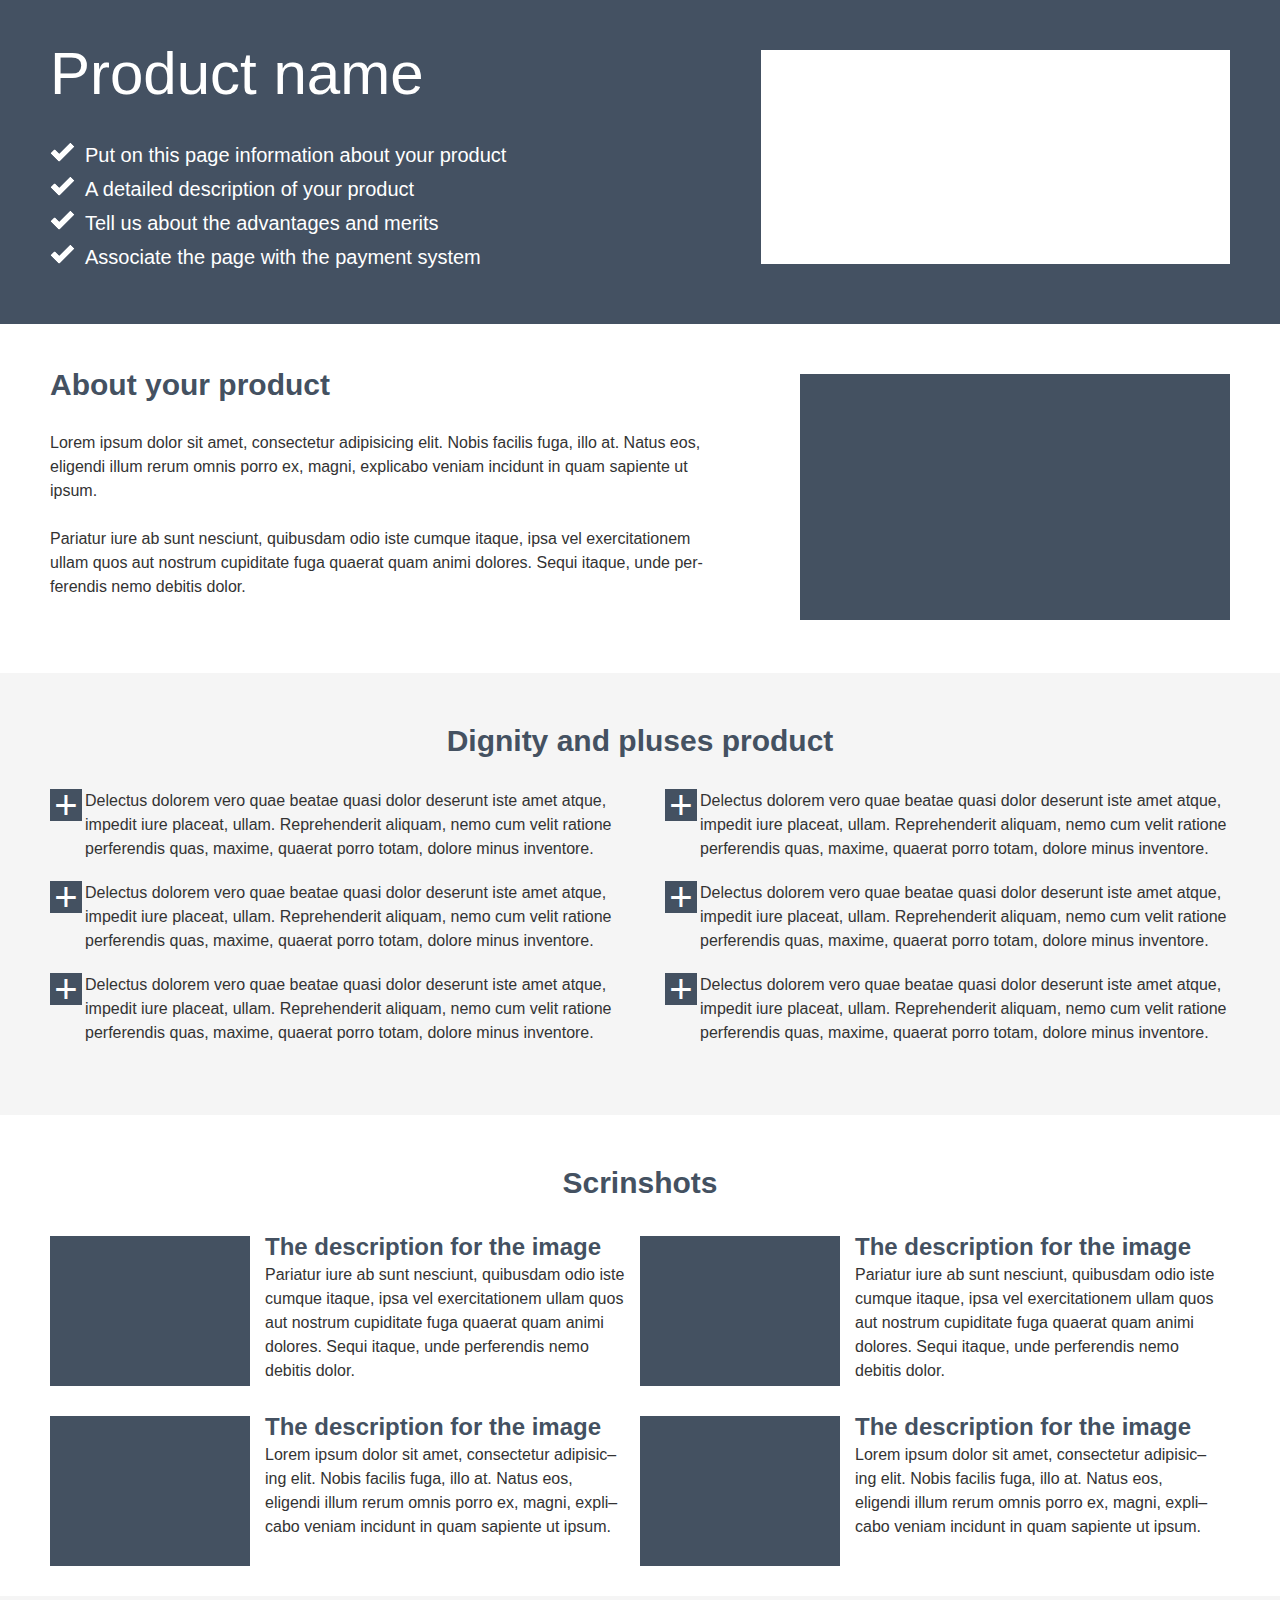
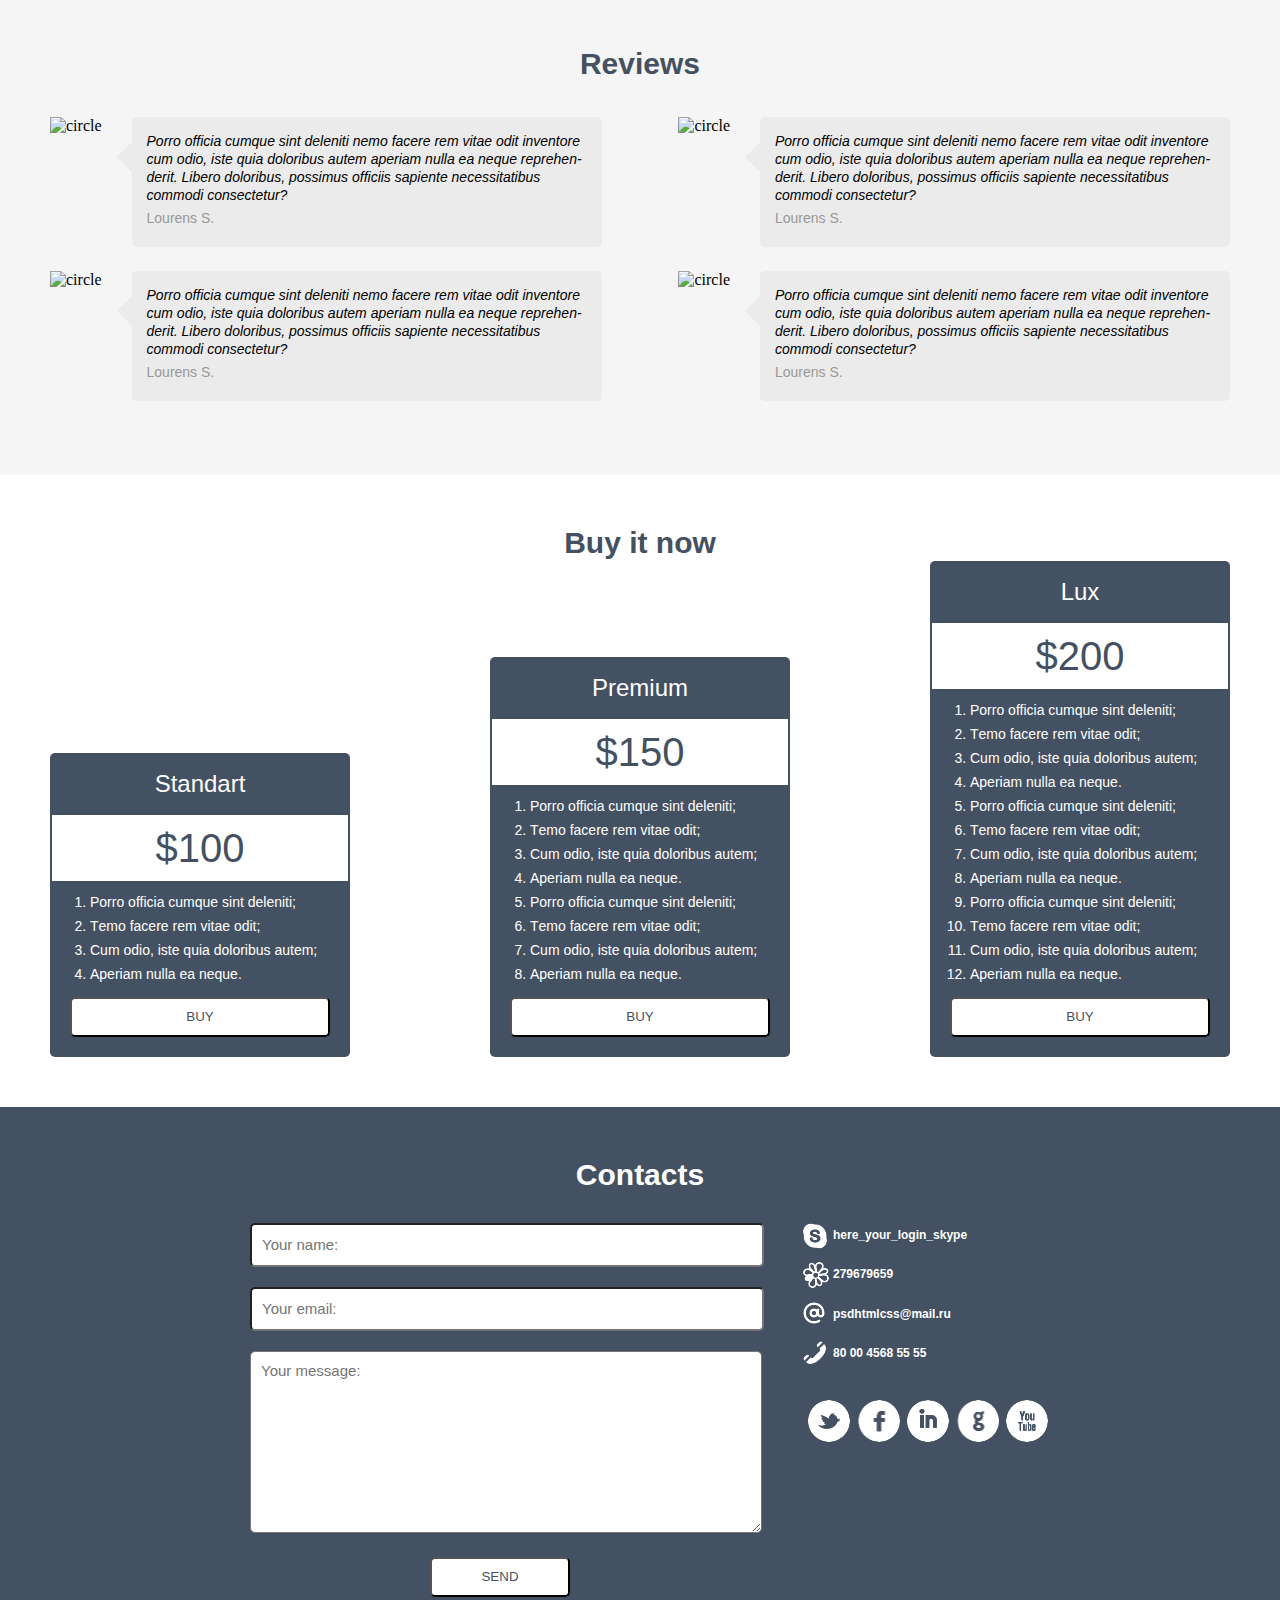
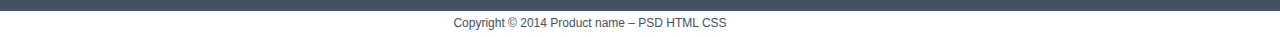
==== commit da3c24fe: "у Родит.блоков убрана высота, маркеры-плюсы списка реализованы через CSS, отзывы в блоке Review реал" ====
--- a/index.html
+++ b/index.html
@@ -1,7 +1,8 @@
 <!doctype html>
-<html>
+<html lang="zxx">
 <head>
 	<meta charset="utf-8">
+	
 	<title>ProductName</title>
 	<link rel="stylesheet" type="text/css" href="css/style.css">
 	
@@ -41,36 +42,26 @@
 		
 		<section class="Dignity">
 			<h2 class="Dignity-header">Dignity and pluses product</h2>
-			<ul>
-				<div class="Dignity-child">
-				<li class="plus">Delectus dolorem vero quae beatae quasi dolor deserunt iste amet atque, impedit iure placeat, ullam. 
-				Reprehenderit aliquam, nemo cum velit ratione perferendis quas, maxime, quaerat porro totam, dolore minus inventore.</li>
-				</div>
-			
-				<div class="Dignity-child">
-				<li class="plus">Delectus dolorem vero quae beatae quasi dolor deserunt iste amet atque, impedit iure placeat, ullam. 
-				Reprehenderit aliquam, nemo cum velit ratione perferendis quas, maxime, quaerat porro totam, dolore minus inventore.</li>
-				</div>
-			
-				<div class="Dignity-child">
-				<li class="plus">Delectus dolorem vero quae beatae quasi dolor deserunt iste amet atque, impedit iure placeat, ullam. 
-				Reprehenderit aliquam, nemo cum velit ratione perferendis quas, maxime, quaerat porro totam, dolore minus inventore.</li>
-				</div>
-			
-				<div class="Dignity-child">
-				<li class="plus">Delectus dolorem vero quae beatae quasi dolor deserunt iste amet atque, impedit iure placeat, ullam. 
-				Reprehenderit aliquam, nemo cum velit ratione perferendis quas, maxime, quaerat porro totam, dolore minus inventore.</li>
-				</div>
-			
-				<div class="Dignity-child">
-				<li class="plus">Delectus dolorem vero quae beatae quasi dolor deserunt iste amet atque, impedit iure placeat, ullam. 
-				Reprehenderit aliquam, nemo cum velit ratione perferendis quas, maxime, quaerat porro totam, dolore minus inventore.</li>
-				</div>
-			
-				<div class="Dignity-child">
-				<li class="plus">Delectus dolorem vero quae beatae quasi dolor deserunt iste amet atque, impedit iure placeat, ullam. 
-				Reprehenderit aliquam, nemo cum velit ratione perferendis quas, maxime, quaerat porro totam, dolore minus inventore.</li>
-				</div>
+			<ul class="Dignity-child">
+				
+				<li class="plus">Delectus dolorem vero quae beatae quasi dolor deserunt iste amet atque, impedit iure placeat, ullam. 
+				Reprehenderit aliquam, nemo cum velit ratione perferendis quas, maxime, quaerat porro totam, dolore minus inventore.</li>
+				
+				<li class="plus">Delectus dolorem vero quae beatae quasi dolor deserunt iste amet atque, impedit iure placeat, ullam. 
+				Reprehenderit aliquam, nemo cum velit ratione perferendis quas, maxime, quaerat porro totam, dolore minus inventore.</li>
+				
+				<li class="plus">Delectus dolorem vero quae beatae quasi dolor deserunt iste amet atque, impedit iure placeat, ullam. 
+				Reprehenderit aliquam, nemo cum velit ratione perferendis quas, maxime, quaerat porro totam, dolore minus inventore.</li>
+				
+				<li class="plus">Delectus dolorem vero quae beatae quasi dolor deserunt iste amet atque, impedit iure placeat, ullam. 
+				Reprehenderit aliquam, nemo cum velit ratione perferendis quas, maxime, quaerat porro totam, dolore minus inventore.</li>
+				
+				<li class="plus">Delectus dolorem vero quae beatae quasi dolor deserunt iste amet atque, impedit iure placeat, ullam. 
+				Reprehenderit aliquam, nemo cum velit ratione perferendis quas, maxime, quaerat porro totam, dolore minus inventore.</li>
+				
+				<li class="plus">Delectus dolorem vero quae beatae quasi dolor deserunt iste amet atque, impedit iure placeat, ullam. 
+				Reprehenderit aliquam, nemo cum velit ratione perferendis quas, maxime, quaerat porro totam, dolore minus inventore.</li>
+				
 			</ul>		
 					
 		</section>
@@ -96,14 +87,16 @@
 			<figure class="flexscrin">
 				<img src="img/rectangle.png" alt="rectangle">
 				<figcaption><h3>The description for the image</h3></figcaption>
-				Lorem ipsum dolor sit amet, consectetur adipisic&ndash;&emsp;ing elit. Nobis facilis fuga, illo at. Natus eos,&emsp; eligendi illum 
+				Lorem ipsum dolor sit amet, consectetur adipisic&ndash;&emsp;ing elit. Nobis facilis fuga, illo at. 
+				Natus eos,&emsp; eligendi illum 
 				rerum omnis porro ex, magni, expli&ndash;&emsp;cabo veniam incidunt in quam sapiente ut ipsum.
 			</figure>
 			
 			<figure class="flexscrin">
 				<img src="img/rectangle.png" alt="rectangle">
 				<figcaption><h3>The description for the image</h3></figcaption>
-				Lorem ipsum dolor sit amet, consectetur adipisic&ndash;&emsp;ing elit. Nobis facilis fuga, illo at. Natus eos,&emsp; eligendi illum 
+				Lorem ipsum dolor sit amet, consectetur adipisic&ndash;&emsp;ing elit. Nobis facilis fuga, illo at. 
+				Natus eos,&emsp; eligendi illum 
 				rerum omnis porro ex, magni, expli&ndash;&emsp;cabo veniam incidunt in quam sapiente ut ipsum.
 			</figure>
 			
@@ -113,57 +106,57 @@
 		<section class="Reviews">
 		<h2 class="Reviews-header">Reviews</h2>
 		
-			<div class="flexreview">
-				<img src="img/circle.png" alt="circle" class="circle">
-				<img src="img/speechbubble.png" alt="spechbubble" class="speech">
-				<p>Porro officia cumque sint deleniti nemo facere rem vitae odit inventore cum odio, iste quia doloribus autem 
-				aperiam nulla ea neque reprehen- derit. Libero doloribus, possimus officiis sapiente necessitatibus commodi consectetur?<br>
-				
-				<span class="Lourens">Lourens S.</span></p>
-			</div>
-				<div class="flexreview">
-				<img src="img/circle.png" alt="circle" class="circle">
-				<img src="img/speechbubble.png" alt="spechbubble" class="speech">
-				<p>Porro officia cumque sint deleniti nemo facere rem vitae odit inventore cum odio, iste quia doloribus autem 
-				aperiam nulla ea neque reprehenderit. Libero doloribus, possimus officiis sapiente necessitatibus commodi consectetur?<br>
-				<span class="Lourens">Lourens S.</span></p>
-			</div>
-			<div class="flexreview">
-				<img src="img/circle.png" alt="circle" class="circle">
-				<img src="img/speechbubble.png" alt="spechbubble" class="speech">
-				<p>Porro officia cumque sint deleniti nemo facere rem vitae odit inventore cum odio, iste quia doloribus autem 
-				aperiam nulla ea neque reprehenderit. Libero doloribus, possimus officiis sapiente necessitatibus commodi consectetur?<br>
-				<span class="Lourens">Lourens S.</span></p>
-			</div>
-			<div class="flexreview">
-			<img src="img/circle.png" alt="circle" class="circle">
-			<img src="img/speechbubble.png" alt="spechbubble" class="speech">
-			<p>Porro officia cumque sint deleniti nemo facere rem vitae odit inventore cum odio, iste quia doloribus autem 
-			aperiam nulla ea neque reprehenderit. Libero doloribus, possimus officiis sapiente necessitatibus commodi consectetur?<br>
-			<span class="Lourens">Lourens S.</span></p>
-			</div>
-		</section>
-		
+		<div class="review">
+		<img src="img/circle.png" alt="circle" class="circle">
+			<div class="speech">
+				<p>Porro officia cumque sint deleniti nemo facere rem vitae odit inventore cum odio, iste quia doloribus autem 
+				aperiam nulla ea neque reprehen&shy;derit. Libero doloribus, possimus officiis sapiente necessitatibus commodi consectetur?<br>
+				<span class="Lourens">Lourens S.</span></p>
+			</div>
+		</div>	
+		
+		<div class="review">
+		<img src="img/circle.png" alt="circle" class="circle">
+			<div class="speech">
+				<p>Porro officia cumque sint deleniti nemo facere rem vitae odit inventore cum odio, iste quia doloribus autem 
+				aperiam nulla ea neque reprehen&shy;derit. Libero doloribus, possimus officiis sapiente necessitatibus commodi consectetur?<br>
+				<span class="Lourens">Lourens S.</span></p>
+			</div>
+		</div>	
+		
+		<div class="review">
+		<img src="img/circle.png" alt="circle" class="circle">
+			<div class="speech">
+				<p>Porro officia cumque sint deleniti nemo facere rem vitae odit inventore cum odio, iste quia doloribus autem 
+				aperiam nulla ea neque reprehen&shy;derit. Libero doloribus, possimus officiis sapiente necessitatibus commodi consectetur?<br>
+				<span class="Lourens">Lourens S.</span></p>
+			</div>
+		</div>	
+		
+		<div class="review">
+		<img src="img/circle.png" alt="circle" class="circle">
+			<div class="speech">
+				<p>Porro officia cumque sint deleniti nemo facere rem vitae odit inventore cum odio, iste quia doloribus autem 
+				aperiam nulla ea neque reprehen&shy;derit. Libero doloribus, possimus officiis sapiente necessitatibus commodi consectetur?<br>
+				<span class="Lourens">Lourens S.</span></p>
+			</div>
+		</div>	
+		</section>
 		
 		<section class="BuyIt">
 			<h2 class="BuyIt-header">Buy it now</h2>
 			<div class="Standart">  
 				<h3>Standart</h3>
-				<p class="price">$100</p>
+				<span class="price">$100</span>
 				<ol>
 					<li>Porro officia cumque sint deleniti;</li> 
 					<li>Тemo facere rem vitae odit;</li>
 					<li>Cum odio, iste quia doloribus autem;</li> 
 					<li>Aperiam nulla ea neque.</li>
 				</ol>
-				<!--<div class="buttonBuy">-->
-					<!--<form action="URL">-->
-					<!--<fieldset>-->
-					<!--legend>форма обратной связи</legend>-->
+				
 				<input type="button" value="Buy" class="buttonBuy">
-					<!--</fieldset>-->
-					<!--</form>-->
-				<!--</div>-->
+					
 			</div>
 			
 			<div class="Premium">
@@ -217,7 +210,7 @@
 					<textarea name="text" placeholder="Your message:" class="colortext"></textarea>
 						
 					<input type="button" value="Send" id="Send">
-					<!--</fieldset>-->
+				<!--</fieldset>-->
 				</form>
 			</div>
 				
@@ -226,9 +219,16 @@
 				<p class="icq">279679659</p>
 				<p class="email">psdhtmlcss@mail.ru</p>
 				<p class="phone">80 00 4568 55 55</p>
-				<img src="img/socialbuttons.png" alt="socialbuttons" class="socialbuttons">
-			</div>
-		
+			<div class="social">
+				<a class="social-item" href="#"></a>             <!--значок twitter -->
+				<a class="social-item" href="#"></a>             <!--значок facebook -->
+				<a class="social-item" href="#"></a>             <!--значок linkedin -->
+				<a class="social-item" href="#"></a>             <!--значок google -->
+				<a class="social-item" href="#"></a>             <!--значок youtube -->
+			</div>	
+				
+			</div>
+			
 		</footer>
 		<footer class="copyright">
 			<p>Copyright &copy; 2014 Product name &ndash; PSD HTML CSS</p>
--- a/css/style.css
+++ b/css/style.css
@@ -1,12 +1,17 @@
 * {
 	margin: 0;
 	padding: 0;
-}
+	/*outline: 0 !important; должен убрать брауз.обводку кнопки и полей*/
+}
+html { 
+overflow-x:  hidden;      
+/*для центрирования страницы убираем горизонтальную полосу прокрутки*/
+	}
 
 .container {
 	width: 1280px;
 	/*height: 3186px;*/
-	margin: 0 auto;
+	margin: 0 auto 0 auto;
 }
 /*блок Product name: h1, p, checkmark, Product img, */
 .Product {
@@ -19,7 +24,7 @@
 
 .product-name {
 	width: 590px;
-	height: 214px;	
+	/*height: 214px;*/	
 }
 
 .product-name h1 {
@@ -46,7 +51,6 @@
   color: rgb(255, 255, 255);
   line-height: 1.7;
   text-align: left;
-  /*margin-left: 15px;*/
 }
 
 .logo {
@@ -70,7 +74,7 @@
 }
 .description {
 	width: 655px;
-	height: 246px;
+	/*height: 246px;*/                        /*убираем высоту у дочерних элементов для корректного отображения при изменения р-ра экрана и для корр.заполняемости содержимого контента*/
 }
 
 .description h2 {
@@ -102,13 +106,8 @@
 
 /*блок Dignity and pluses Product: h2, Dignity, .flexplus img, .flexplus */
 .Dignity {
-	background: #f5f5f5;
-	display: flex;
-	flex-wrap: wrap;
 	border: #f5f5f5 solid 50px;
-	justify-content: space-between;
-}
-
+}
 .Dignity-header {
 	width: 100%;
 	text-align: center;
@@ -117,32 +116,52 @@
 	color: rgb(68, 81, 97);
 	line-height: 1.2;
 	padding-bottom: 30px;
+	background-color: #f5f5f5;
 }
 
 .Dignity-child {
-	width: 50%;
-	height: 100px;
+	background: #f5f5f5;
+	display: flex;
+	flex-wrap: wrap;
+	/*border: #f5f5f5 solid 50px;*/
+	justify-content: space-between;
+	/*height: 100px;*/
+	/*position: relative;*/
+}
+.Dignity-child li {
+	width: 530px;
+	display: block;
+	float: right;
+	padding-bottom: 20px;           
 	font-size: 16px;
 	font-family: "Arial";
 	line-height: 1.5;
 	color: rgb(51, 51, 51);
-	float: right;
-}
-.plus:before {
-	content: url("../img/Plus.png");
-	margin-right: 10px;	
-	
-}
-
+	position: relative;
+	margin-left: 35px;
+}
+.Dignity-child li:before {
+	content: "+";
+	width: 32px;
+	height: 32px;
+	background-color: #445161;
+	color: #fff;
+	font-size: 40px;
+	align-items: center;
+	justify-content: center;
+	display: flex;
+	position: absolute;
+	top: 0;
+	left: -35px;
+}
 
 /*блок Scrinshots: .Scrinshots, .flexscreen img, .flexscreen, h3 */
-
-
 .Scrinshots {
 	background: #fff;
 	display: flex;
 	flex-wrap: wrap;
 	border: #fff solid 50px;
+	border-bottom: 20px;
 	justify-content: space-between;
 }
 .Scrinshots-header {
@@ -157,12 +176,10 @@
 .flexscrin img {
 	margin-right: 15px;
 	float: left;
-	/*alighn: bottom;*/
-	margin-bottom: 20px;
 }
 .flexscrin {
 	width: 50%;
-	height: 150px;
+	/*height: 150px;*/                  
 	font-size: 16px;
 	font-family: "Arial";
 	color: rgb(51, 51, 51);
@@ -179,9 +196,6 @@
 	text-align: top;
 	margin-bottom: 5px;
 }
-/*.scrin {
-	background: #fff;
-}*/
 
 /*блок Reviews: .Reviews, .flexreview, h2  */
 .Reviews-header {
@@ -191,58 +205,51 @@
 	font-family: "Arial";
 	color: rgb(68, 81, 97);
 	line-height: 1.2;
+	padding-bottom: 35px;
 }
 
 .Reviews {
-	width: 1180px;
-	height: 419px; 
-	background: #f5f5f5;
+	/*width: 1180px;*/
+	/*height: 419px;*/ 
+	background-color: #f5f5f5;
 	display: flex;
 	flex-wrap: wrap;
 	border: #f5f5f5 solid 50px;
-}
-
-
-.flexreview {
-	width: 590px;
-	height: 146px;
+	justify-content: space-between;
+}
+
+.speech {
+	width: 440px;
+	padding: 15px;               /*отступ между границей поля отзыва и текстом со всех сторон*/ 
+	background-color: #ebebeb;
+	border-radius: 5px;
+	position: relative;
 	font-size: 14px;
 	font-family: "Arial";
-	color: rgb(51, 51, 51);
 	font-style: italic;
 	line-height: 1.286;
 	text-align: left;
-	position: relative;
-}
-/*.flexreview img{
-	margin-top: 25px;
-	
-	
-}*/
-.speechbubble {
-	position: relative;
-	width: 100%;
-}
+	margin-bottom: 24px;        /*расстояние между отзывами */
+	margin-left: 30px;
+	float: right;
+	/*height: 146px;*/
+	/*display: block;*/
+}
+.speech:before {
+  content: "";
+  border: 20px solid transparent;
+  border-right: 20px solid #ebebeb;
+  position: absolute; 
+  top: 15%;
+  left: -35px;
+}
+
 .circle {
-	margin-bottom: 45px;
-}
-.speech {
-	margin-top: 25px;
-}
-
-.flexreview p {
-	font-size: 14px;
-	font-family: "Arial";
-	color: rgb(51, 51, 51);
-	font-style: italic;
-	line-height: 1.286;
-	text-align: left;
-	position	: absolute;
-	top		: 30px;
-	left		: 100px;
-	right: 50px;
-	/*width		: 100%;*/
-	
+	float: left;
+}
+
+.speech p {
+	margin: 0px;
 }
 
 .Lourens {
@@ -254,16 +261,19 @@
 	font-style: normal;
 }
 
-/*блок Buy It:                       */
+/*блок Buy It: */
 
 .BuyIt {
-	position: relative; 
 	width: 1180px;
-	height: 558px; 
+	/*height: 558px;*/ 
 	background: #fff;
-	border-left: #fff solid 50px;
-	border-right: #fff solid 50px;
-	border-bottom: #fff solid 50px;
+	border: #fff solid 50px;
+	display: flex;
+	flex-wrap: wrap;
+	justify-content: space-between;
+	align-content: flex-end;
+	align-items: flex-end;
+	/*position: relative;*/
 }
 .BuyIt-header {
 	width: 100%;
@@ -280,40 +290,43 @@
 	font-family: "Arial";
 	color: rgb(255, 255, 255);
 	line-height: 1.25;
-	margin-top: 16px;
+	margin-top: 16px;                         /*расстояния сверху и снизу от Заголовков h3 Standart...*/
 	margin-bottom: 16px;
 	font-weight: normal;
 }
 .Standart {         
-	position: absolute; 
-	bottom: 0;
-	left: 96px;	
-	height: 306px;
+	/*position: absolute;*/ 
+	/*bottom: 0;*/
+	/*left: 96px;*/	
+	/*height: 306px;*/
 	width: 300px;
 	background: #445162;
 	border-radius: 5px;
+	padding-bottom: 20px;                     /* расстояние между кнопкой BUY и нижней границей карточки Standart */
 }
 .Premium {
-	position: absolute; 
-	bottom: 0; 
-	left: 441px;
-	height: 404px;
+	/*position: absolute;*/ 
+	/*bottom: 0;*/ 
+	/*left: 441px;*/
+	/*height: 404px;*/
 	width: 300px;
 	background: #445162;
 	border-radius: 5px;
+	padding-bottom: 20px;                      /* расстояния между кнопкой BUY и нижней границей карточки Premium */
 }
 .Lux {
-	position: absolute; 
-	bottom: 0; 
-	left: 786px;
-	height: 500px;
+	/*position: absolute;*/ 
+	/*bottom: 0;*/ 
+	/*left: 786px;*/
+	/*height: 500px;*/
 	width: 300px;
 	background: #445162;
 	border-radius: 5px;
+	padding-bottom: 20px;                      /* расстояния между кнопкой BUY и нижней границей карточки Lux */
 }
 .BuyIt ol {
-	margin-top: 20px;
-	margin-bottom: 20px;
+	margin-top: 10px;                          /*расстояние между Price и началом списка*/
+	margin-bottom: 10px;                       /*расстояние между списоком и кнопкой BUY*/
 }
 .BuyIt li {
 	font-size: 14px;
@@ -323,30 +336,21 @@
 	text-align: left;
 	margin-left: 40px;
 }
-/*.price p {
+
+.price {
 	font-size: 40px;
 	font-family: "Arial";
 	color: #445162;                      
 	line-height: 0.75;
 	text-align: center;
-	padding-top: 18px;
-	margin-bottom: 18px;
-}*/
-
-.price {
-	font-size: 40px;
-	font-family: "Arial";
-	color: #445162;                      
-	line-height: 0.75;
-	text-align: center;
-	height: 70px;
+	/*height: 70px;*/                       
 	width: 296px;
 	background: white;
 	border-left: solid 2px #445162;
 	border-right: solid 2px #445162;
-	padding-top: 18px;
-	/*vertical-align: center;*/
-	/*padding-bottom: 18px;*/
+	padding-top: 18px;                      /*расстояние сверху и снизу от Price*/
+	padding-bottom: 18px;
+	display: block;
 }
 
 .buttonBuy {
@@ -357,36 +361,30 @@
 	border-radius: 5px;
 	text-transform: uppercase;
 	outline: none; 
-	text-align: center;
-	/*vertical-align: center;*/
-	/*margin-bottom: 20px;*/
-	/*padding-bottom: 20px;*/         
+	text-align: center;       
 	padding-top: 10px;
-	/*padding-left: 20px;*
-	/*margin-right: 20px;*/
-}
-
-/*блок Contacts:                       */
+	/*border: none;*/
+}
+
+/*блок Contacts: */
 
 .Contacts {
 	position: relative; 
-	width: 1180px;
-	height: 354px;                     /*как не выставлять высоту родит.элемента?*/ 
+	/*width: 1180px;*/
+	height: 354px;                    
 	background: #445162;
-	border-left: #445162 solid 50px;
-	border-right: #445162 solid 50px;
+	border: #445162 solid 50px;
 	border-bottom: #445162 solid 100px;
-	border-top: #445162 solid 50px;		/*почему то 23px было?*/
 }
 .Contacts-header {
 	text-align: center;
 	font-size: 30px;
 	font-family: "Arial";
-	font-weight: normal;         /*либо не тот шрифт либо не то начертание, сейчас жирный*/
 	color: #fff;
 	line-height: 1.2;
-	padding-bottom: 15px;        /*замерить точно в фотошоп*/
-}
+	padding-bottom: 30px;              
+}
+
 .InputData {
 	position: absolute;
 	height: 354px;
@@ -398,20 +396,20 @@
 	height: 40px;
 	width: 500px;
 	border-radius: 5px;
-	margin-bottom: 15px;       /*замерить точно в фотошоп*/
+	margin-bottom: 20px;       
 }
 textarea[name="text"] {
 	height: 170px;
 	width: 500px;
 	border-radius: 5px;
-	margin-bottom: 15px;       /*замерить точно в фотошоп*/
-	padding-top: 10px;         /*расстояние от верх.края поля ввода до первой буквы текста, замерить точно в фотошоп*/
+	margin-bottom: 20px;       
+	padding-top: 10px;         
 }
 .colortext {
-	color: #445162;
-	padding-left: 10px;         /*расстояние от левого края поля ввода до первой буквы текста, замерить точно в фотошоп*/  
+	color: #445162; 
+	padding-left: 10px;         
 	font-family: Arial;
-	font-size: 15px;           /*замерить точно в фотошоп*/
+	font-size: 15px;           
 }
 
 input[type="button"] {
@@ -430,7 +428,7 @@
 /*отдельный стиль для кнопки Send*/
 #Send { 
 	height: 40px;
-	width: 140px;              /*ширина кнопки Send а у кнопок Buy ширина д.б. больше */
+	width: 140px;              /*ширина кнопки Send*/
 	background: #fff;
 	color: #445162;
 	border-radius: 5px;
@@ -439,6 +437,10 @@
 	text-align: center;
 	margin-left: 180px;
 	padding-top: 10px;         /*текст кнопки Send по центру */
+	/*border: none;*/
+}
+#Send:active {
+  padding-top: 10px;
 }
 
 .ContactUs {
@@ -448,37 +450,111 @@
 	margin-left: 743px;
 }
 .ContactUs p {
-	/*vertical-align: center;*/
 	font-size: 12px;
 	font-family: "Arial";
 	font-weight: bold;
 	color: #fff;
 	line-height: 1.2;
-	padding-bottom: 20px;           /*замерить точно в фотошоп*/
-	margin-top: -5px;               /*замерить в фотошоп*/
+	padding-bottom: 20px;           /*отступы между элементами <p>*/
+	margin-top: 5px;                /*отступ первого <p> от родит.блока ContactUs*/
+	margin-left: 40px;
 }
 .skype:before {
 	content: url("../img/skype.png");
-	margin: 5px;	   
+	margin-top: -5px;
+	margin-left: -30px;
+	position: absolute;
+	display: block;
 }
 
 .icq:before {
 	content: url("../img/icq.png");
-	margin: 5px;	
+	margin-top: -5px;               /*координаты для расположения иконок и центрирования <p>*/
+	margin-left: -30px;
+	text-align: center;
+	position: absolute;
+	display: block;
 }
 
 .email:before {
 	content: url("../img/email.png");
 	margin: 5px;	
+	margin-top: -5px;
+	margin-left: -30px;
+	text-align: center;
+	position: absolute;
+	display: block;
 }
 
 .phone:before {
 	content: url("../img/phone.png");
-	margin: 5px;	
-}
-.socialbuttons {
-	padding-top: 30px;               /*замерить в фотошоп*/
-	padding-left: 5px;
+	margin: 5px;
+	margin-top: -5px;
+	margin-left: -30px;
+	text-align: center;
+	position: absolute;
+	display: block;
+}
+   
+.social {
+  width: 240px;
+  display: flex;
+  justify-content: space-between;
+  padding-top: 20px;
+  margin-left: 10px;
+  padding-left: 5px;
+}
+.social-item {
+  display: inline-block;
+  width: 42px;
+  height: 42px;
+  border-radius: 21px;
+  background-image: url("../img/socialbuttons.png");
+}
+  
+.social-item:first-child {
+  background-color: #445162;
+  background-position: -1px -42px;
+}
+.social-item:nth-child(2) {
+  background-color: #445162;
+  background-position: -49.5px -42px;
+  
+}
+.social-item:nth-child(3) {
+  background-color: #445162;
+  background-position: -99px -42px;
+  
+}
+.social-item:nth-child(4) {
+  background-color: #445162;
+  background-position: -148.5px -42px;
+  
+}
+.social-item:nth-child(5) {
+  background-color: #445162;
+  background-position: -198px -42px;
+}
+
+.social-item:first-child:hover {
+  background-color: #fff;
+  background-position: -1px -42px;
+}
+.social-item:nth-child(2):hover {
+  background-color: #fff;
+  background-position: -50px -42px;
+}
+.social-item:nth-child(3):hover {
+  background-color: #fff;
+  background-position: -99px -42px;
+}
+.social-item:nth-child(4):hover {
+  background-color: #fff;
+  background-position: -149px -42px;
+}
+.social-item:nth-child(5):hover {
+  background-color: #fff;
+  background-position: -198px -42x;
 }
 
 .copyright {
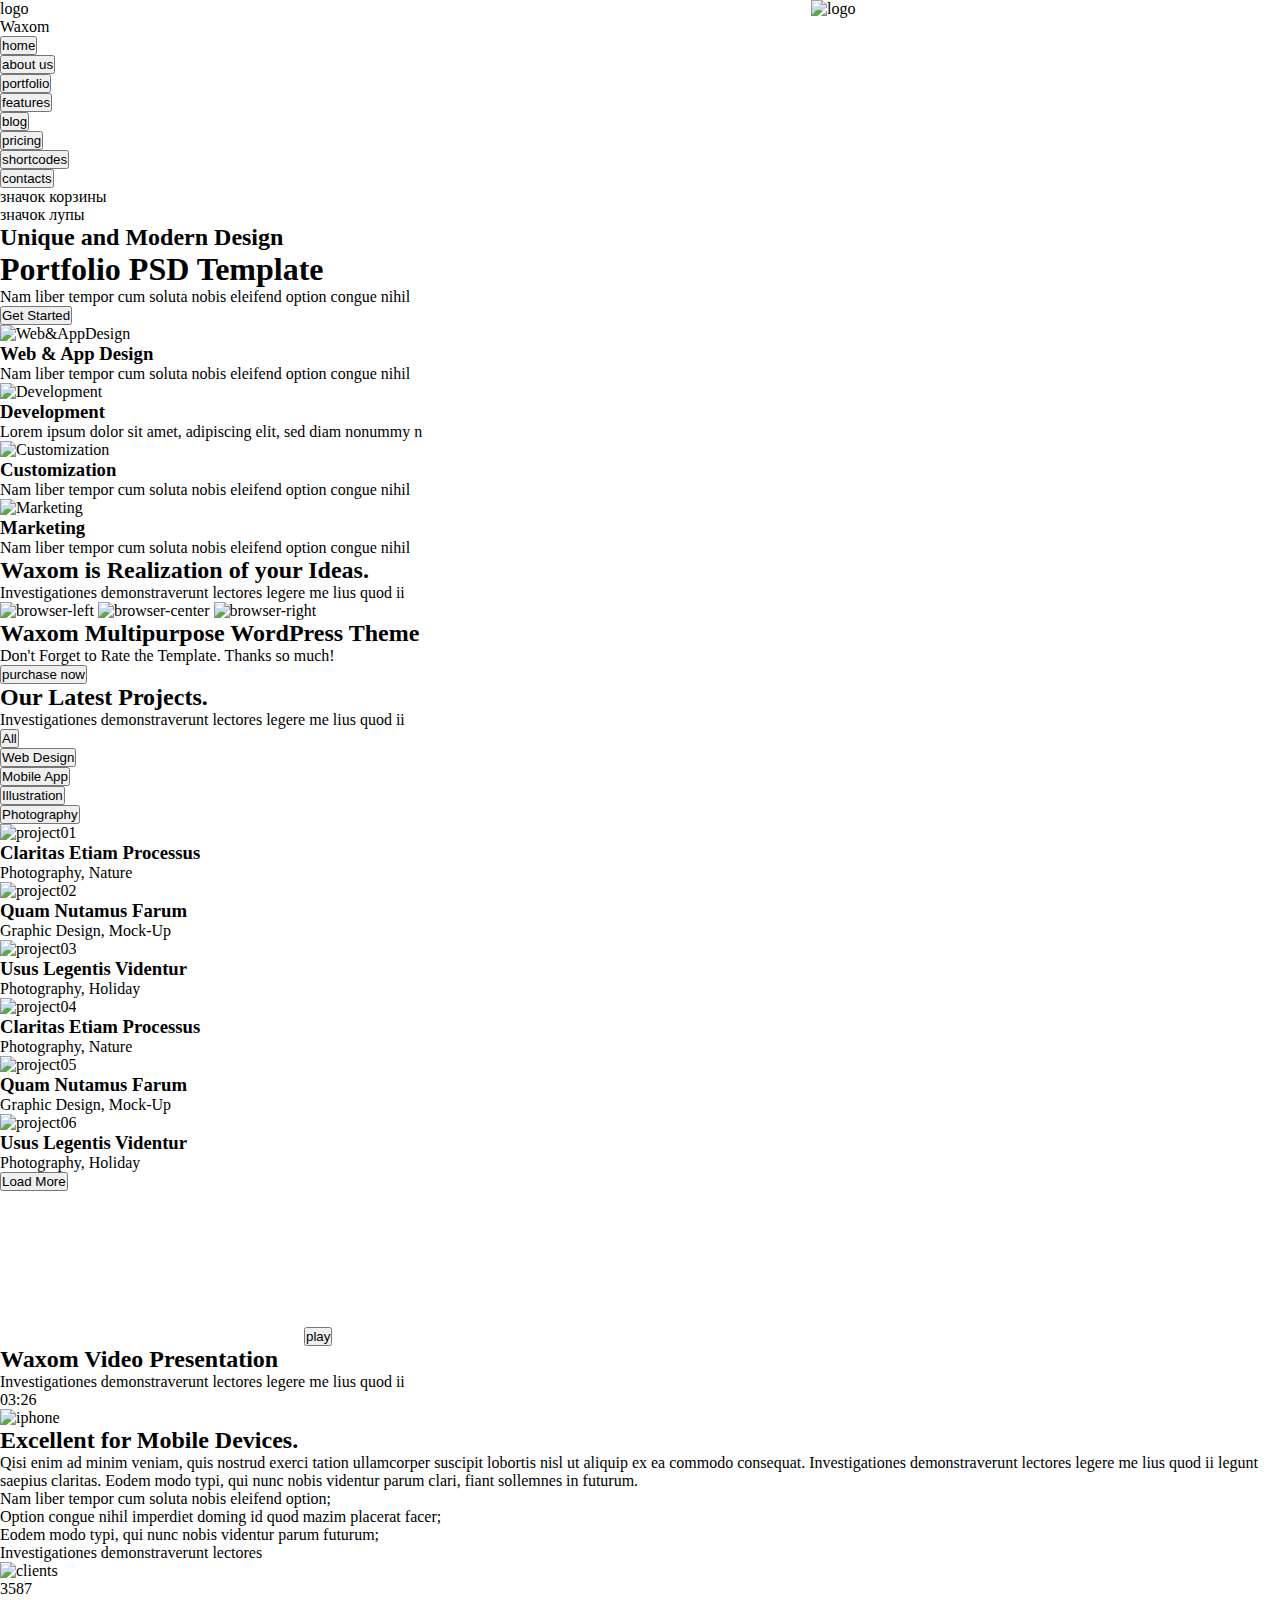
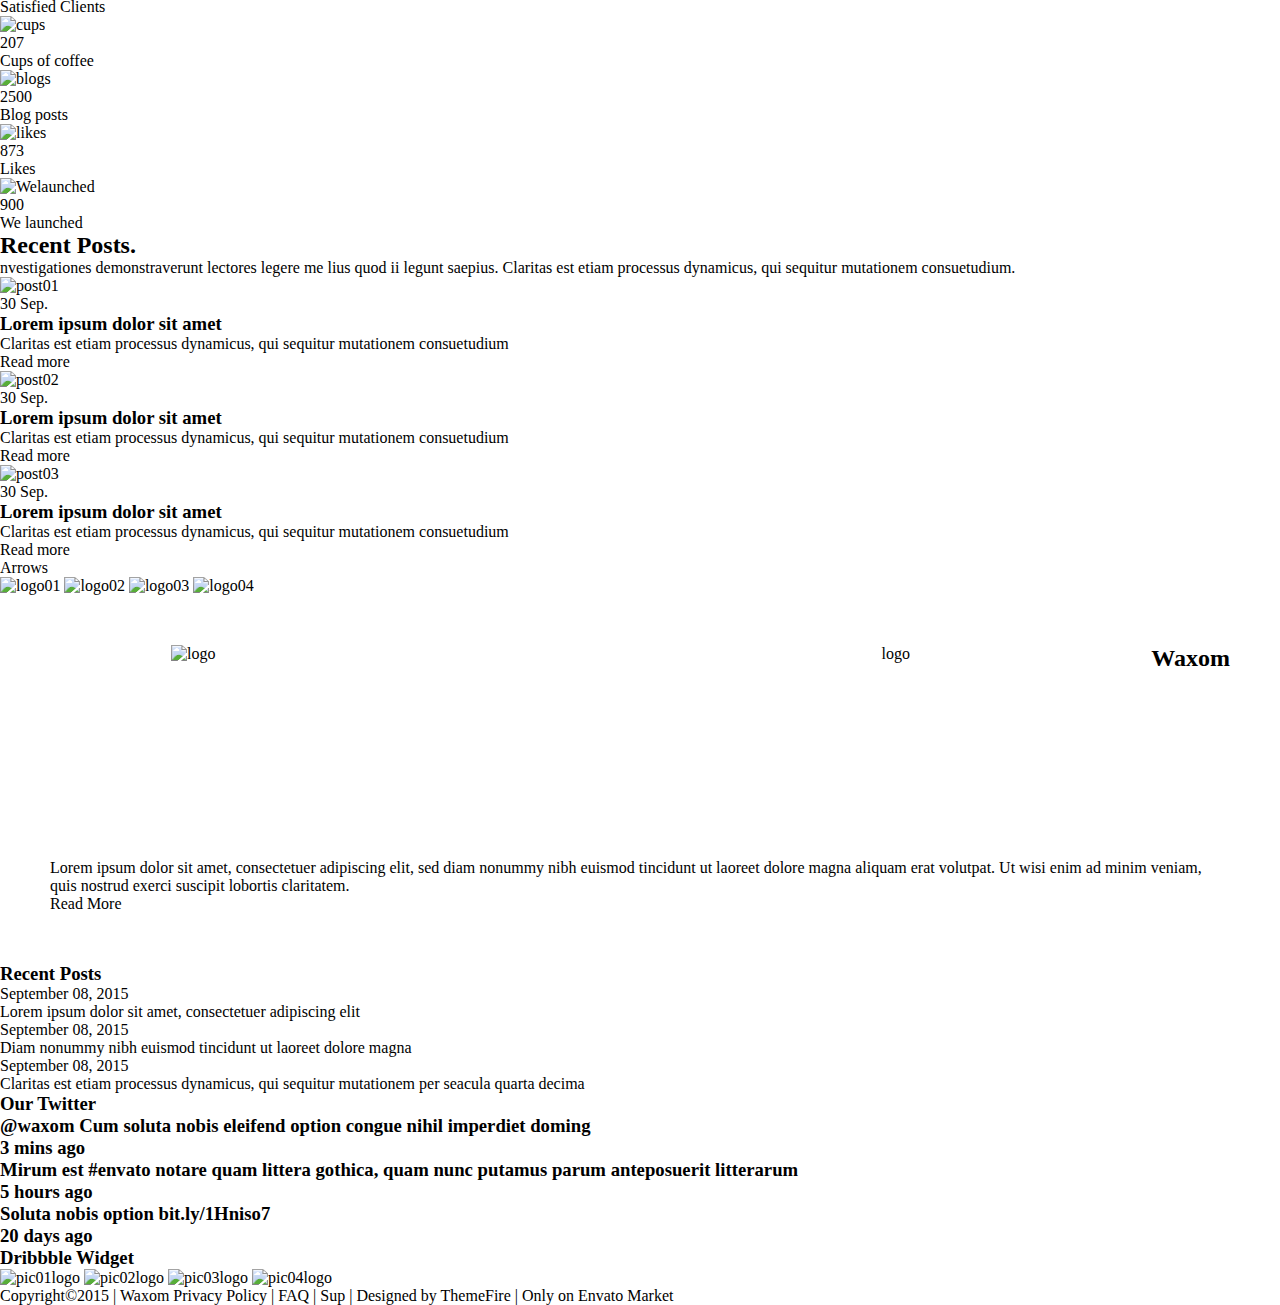
==== commit 47858e22: "Файлы к Новому макету Portfolio PSD template (папка img, index.html, вопросы к макету" ====
--- a/index.html
+++ b/index.html
@@ -1,9 +1,8 @@
 <!doctype html>
-<html lang="zxx">
+<html lang="eng">
 <head>
 	<meta charset="utf-8">
-	
-	<title>ProductName</title>
+	<title>Waxom_Unique and Modern Design</title>
 	<link rel="stylesheet" type="text/css" href="css/style.css">
 	
 	
@@ -11,230 +10,338 @@
 
 <body>
 	<div class="container">
-		<header class="Product">
-			<div class="product-name">
-				<h1>Product name</h1>
+		<header>
+			<!-- Логотип -->
+		    <div class="waxom">
+			<img class="logo" crs="../img/logo.png" alt="logo">logo</img>
+			<p>Waxom</p>
+			</div>
+			<!-- Панель навигации в виде кнопок -->
+			<nav class="nav">
+			<ul>
+				<li><button type="button">home</button></li>
+				<li><button type="button">about us</button></li>
+				<li><button type="button">portfolio</button></li>
+				<li><button type="button">features</button></li>
+				<li><button type="button">blog</button></li>
+				<li><button type="button">pricing</button></li>
+				<li><button type="button">shortcodes</button></li>
+				<li><button type="button">contacts</button></li>
+			</ul>
+			</nav>
+			
+			<!-- Корзина и поиск  -->
+			<div class="cart">
+			значок корзины 
+			</div>
+			
+			<div class="search">
+			значок лупы
+			</div>
+			
+			<!--Название Сайта-->
+			<h2>Unique and Modern Design</h2>
+			<h1>Portfolio PSD Template</h1>
+			<p>Nam liber tempor cum soluta nobis eleifend option congue nihil</p> 
+			<button type="button">Get Started</button>
+		</header>
+		
+			<!--Основной Контент-->
+		<main>
+		    <!--Блок Сервис-->
+			<section class="Services">
+			
+			<ul>
+				<li>
+					<img src="img/web.png" alt="Web&AppDesign" class="web">
+					<h3>Web & App Design</h3>
+					<li>
+						<ul>
+							<li>Nam liber tempor cum soluta nobis eleifend option congue nihil</li>
+						</ul>
+					</li> 
+				</li>
+			
+				<li>
+					<img src="img/dev.png" alt="Development" class="dev">
+					<h3>Development</h3>
+					<li>
+						<ul>
+							<li>Lorem ipsum dolor sit amet, adipiscing elit, sed diam nonummy n</li>
+						</ul>
+					</li>
+				</li>
+				
+				<li>
+					<img src="img/custom.png" alt="Customization" class="custom">
+					<h3>Customization</h3>
+					<li>
+						<ul>
+							<li>Nam liber tempor cum soluta nobis eleifend option congue nihil</li> 
+						</ul>
+					</li>
+				</li>
+				
+				<li>
+					<img src="img/marketing.png" alt="Marketing" class="marketing">
+					<h3>Marketing</h3>
+					<li>
+						<ul>
+							<li>Nam liber tempor cum soluta nobis eleifend option congue nihil</li> 
+						</ul>
+					</li>
+				</li>
+			</section>	
+			
+			<!--Блок Портфолио-->
+			<section class="Portfolio">
+			
+				<h2>Waxom is Realization of your Ideas.</h2>
+				<p>Investigationes demonstraverunt lectores legere me lius quod ii</p>
+			
+				<img src="img/browser-left.png" alt="browser-left" class="browser-left">
+				<img src="img/browser-center.png" alt="browser-center" class="browser-center">
+				<img src="img/browser-right.png" alt="browser-right" class="browser-right">
+				
+				<div> 
+					<h2>Waxom Multipurpose WordPress Theme</h2>
+					<p>Don't Forget to Rate the Template. Thanks so much!</p>
+					<button type="button">purchase now</button>
+				</div>
+			</section>	
+			
+			<!--Блок Проекты-->
+			<section class="Projects">
+				<h2>Our Latest Projects.</h2>
+				<p>Investigationes demonstraverunt lectores legere me lius quod ii</p>
+				<ul class="categories">
+					<li><button type="button">All</button></li>                  
+					<li><button type="button">Web Design</button></li>
+					<li><button type="button">Mobile App</button></li>
+					<li><button type="button">Illustration</button></li>
+					<li><button type="button">Photography</button></li>
+				</ul>
+			
+				<div class="project">
+					<figure>
+						<img src="img/project01.png" alt="project01" class="project01">
+						<figcaption>
+							<h3>Claritas Etiam Processus</h3>
+							<p>Photography, Nature</p>
+						</figcaption>
+					</figure>
+				
+					<figure>
+						<img src="img/project02.png" alt="project02" class="project02">
+						<figcaption>
+							<h3>Quam Nutamus Farum</h3>
+							<p>Graphic Design, Mock-Up</p>
+						</figcaption>
+					</figure>
+				
+					<figure>
+					<img src="img/project03.png" alt="project03" class="project03">
+						<figcaption>
+							<h3>Usus Legentis Videntur</h3>
+							<p>Photography, Holiday</p>
+						</figcaption>
+					</figure>
+				
+					<figure>
+						<img src="img/project04.png" alt="project04" class="project04">
+						<figcaption>
+							<h3>Claritas Etiam Processus</h3>
+							<p>Photography, Nature</p>
+						</figcaption>
+					</figure>
+				
+					<figure>
+						<img src="img/project05.png" alt="project05" class="project05">
+						<figcaption>
+							<h3>Quam Nutamus Farum</h3>
+							<p>Graphic Design, Mock-Up</p>
+						</figcaption>
+					</figure>
+				
+					<figure>
+						<img src="img/project06.png" alt="project06" class="project05">
+						<figcaption>
+							<h3>Usus Legentis Videntur</h3>
+							<p>Photography, Holiday</p>
+						</figcaption>
+					</figure>
+				</div>	
+			
+				<button type="button">Load More</button>
+					
+			</section>
+		
+			<!--Блок Video-->
+			<section class="Video">
+				<video width="" height="" source src="URL" poster="video.png">video</video>
+				<button type="button" class="icon-play">play</button>
+				<h2>Waxom Video Presentation</h2>
+				<p>Investigationes demonstraverunt lectores legere me lius quod ii</p>
+				<time>03:26</time>
+			</section>
+		
+			<!--Блок Features-->
+			<section>
+				<img src="img/iphone.png" alt="iphone" class="iphone">
+				<h2>Excellent for Mobile Devices.</h2>
+				<p>Qisi enim ad minim veniam, quis nostrud exerci tation ullamcorper suscipit 
+				lobortis nisl ut aliquip ex ea commodo consequat. Investigationes demonstraverunt 
+				lectores legere me lius quod ii legunt saepius claritas. Eodem modo typi, 
+				qui nunc nobis videntur parum clari, fiant sollemnes in futurum.</p>
 				<ul>
-					<li class="checkmark">Put on this page information about your product</li> 
-					<li class="checkmark">A detailed description of your product</li> 
-					<li class="checkmark">Tell us about the advantages and merits</li> 
-					<li class="checkmark">Associate the page with the payment system</li>
-				</ul>				
-				
-			</div>
-			
-			<img src="img/LOGO.png" alt="logo"  width="469" height="214" class="logo">
-			
-		</header>
-		
-		<section class="About">
-			<div class="description">
-				<h2>About your product</h2>
-				<p>Lorem ipsum dolor sit amet, consectetur adipisicing elit. Nobis facilis fuga, illo at. 
-				Natus eos, eligendi illum rerum omnis porro ex, magni, explicabo veniam incidunt in quam sapiente ut ipsum.</p> 
-				<p>Pariatur iure ab sunt nesciunt, quibusdam odio iste cumque itaque, ipsa vel exercitationem ullam quos aut nostrum 
-				cupiditate fuga quaerat quam animi dolores. Sequi itaque, unde per&shy;ferendis nemo debitis dolor.</p>
-			</div>
-			
-			<img src="img/video.png" alt="video" class="video">
-			
-		</section>
-		
-		<section class="Dignity">
-			<h2 class="Dignity-header">Dignity and pluses product</h2>
-			<ul class="Dignity-child">
-				
-				<li class="plus">Delectus dolorem vero quae beatae quasi dolor deserunt iste amet atque, impedit iure placeat, ullam. 
-				Reprehenderit aliquam, nemo cum velit ratione perferendis quas, maxime, quaerat porro totam, dolore minus inventore.</li>
-				
-				<li class="plus">Delectus dolorem vero quae beatae quasi dolor deserunt iste amet atque, impedit iure placeat, ullam. 
-				Reprehenderit aliquam, nemo cum velit ratione perferendis quas, maxime, quaerat porro totam, dolore minus inventore.</li>
-				
-				<li class="plus">Delectus dolorem vero quae beatae quasi dolor deserunt iste amet atque, impedit iure placeat, ullam. 
-				Reprehenderit aliquam, nemo cum velit ratione perferendis quas, maxime, quaerat porro totam, dolore minus inventore.</li>
-				
-				<li class="plus">Delectus dolorem vero quae beatae quasi dolor deserunt iste amet atque, impedit iure placeat, ullam. 
-				Reprehenderit aliquam, nemo cum velit ratione perferendis quas, maxime, quaerat porro totam, dolore minus inventore.</li>
-				
-				<li class="plus">Delectus dolorem vero quae beatae quasi dolor deserunt iste amet atque, impedit iure placeat, ullam. 
-				Reprehenderit aliquam, nemo cum velit ratione perferendis quas, maxime, quaerat porro totam, dolore minus inventore.</li>
-				
-				<li class="plus">Delectus dolorem vero quae beatae quasi dolor deserunt iste amet atque, impedit iure placeat, ullam. 
-				Reprehenderit aliquam, nemo cum velit ratione perferendis quas, maxime, quaerat porro totam, dolore minus inventore.</li>
-				
-			</ul>		
-					
-		</section>
-		
-		
-		<section class="Scrinshots">
-			<h2 class="Scrinshots-header">Scrinshots</h2>
-			
-			<figure class="flexscrin">
-				<img src="img/rectangle.png" alt="rectangle">
-				<figcaption><h3>The description for the image</h3></figcaption>
-				Pariatur iure ab sunt nesciunt, quibusdam odio iste cumque itaque, ipsa vel exercitationem ullam quos aut nostrum 
-				cupiditate fuga quaerat quam animi dolores. Sequi itaque, unde perferendis nemo&emsp; debitis dolor.
-			</figure>
-			
-			<figure class="flexscrin">
-				<img src="img/rectangle.png" alt="rectangle">
-				<figcaption><h3>The description for the image</h3></figcaption>
-				Pariatur iure ab sunt nesciunt, quibusdam odio iste cumque itaque, ipsa vel exercitationem ullam quos aut nostrum 
-				cupiditate fuga quaerat quam animi dolores. Sequi itaque, unde perferendis nemo&emsp; debitis dolor.
-			</figure>
-			
-			<figure class="flexscrin">
-				<img src="img/rectangle.png" alt="rectangle">
-				<figcaption><h3>The description for the image</h3></figcaption>
-				Lorem ipsum dolor sit amet, consectetur adipisic&ndash;&emsp;ing elit. Nobis facilis fuga, illo at. 
-				Natus eos,&emsp; eligendi illum 
-				rerum omnis porro ex, magni, expli&ndash;&emsp;cabo veniam incidunt in quam sapiente ut ipsum.
-			</figure>
-			
-			<figure class="flexscrin">
-				<img src="img/rectangle.png" alt="rectangle">
-				<figcaption><h3>The description for the image</h3></figcaption>
-				Lorem ipsum dolor sit amet, consectetur adipisic&ndash;&emsp;ing elit. Nobis facilis fuga, illo at. 
-				Natus eos,&emsp; eligendi illum 
-				rerum omnis porro ex, magni, expli&ndash;&emsp;cabo veniam incidunt in quam sapiente ut ipsum.
-			</figure>
-			
-		</section>
-		
-		
-		<section class="Reviews">
-		<h2 class="Reviews-header">Reviews</h2>
-		
-		<div class="review">
-		<img src="img/circle.png" alt="circle" class="circle">
-			<div class="speech">
-				<p>Porro officia cumque sint deleniti nemo facere rem vitae odit inventore cum odio, iste quia doloribus autem 
-				aperiam nulla ea neque reprehen&shy;derit. Libero doloribus, possimus officiis sapiente necessitatibus commodi consectetur?<br>
-				<span class="Lourens">Lourens S.</span></p>
-			</div>
-		</div>	
-		
-		<div class="review">
-		<img src="img/circle.png" alt="circle" class="circle">
-			<div class="speech">
-				<p>Porro officia cumque sint deleniti nemo facere rem vitae odit inventore cum odio, iste quia doloribus autem 
-				aperiam nulla ea neque reprehen&shy;derit. Libero doloribus, possimus officiis sapiente necessitatibus commodi consectetur?<br>
-				<span class="Lourens">Lourens S.</span></p>
-			</div>
-		</div>	
-		
-		<div class="review">
-		<img src="img/circle.png" alt="circle" class="circle">
-			<div class="speech">
-				<p>Porro officia cumque sint deleniti nemo facere rem vitae odit inventore cum odio, iste quia doloribus autem 
-				aperiam nulla ea neque reprehen&shy;derit. Libero doloribus, possimus officiis sapiente necessitatibus commodi consectetur?<br>
-				<span class="Lourens">Lourens S.</span></p>
-			</div>
-		</div>	
-		
-		<div class="review">
-		<img src="img/circle.png" alt="circle" class="circle">
-			<div class="speech">
-				<p>Porro officia cumque sint deleniti nemo facere rem vitae odit inventore cum odio, iste quia doloribus autem 
-				aperiam nulla ea neque reprehen&shy;derit. Libero doloribus, possimus officiis sapiente necessitatibus commodi consectetur?<br>
-				<span class="Lourens">Lourens S.</span></p>
-			</div>
-		</div>	
-		</section>
-		
-		<section class="BuyIt">
-			<h2 class="BuyIt-header">Buy it now</h2>
-			<div class="Standart">  
-				<h3>Standart</h3>
-				<span class="price">$100</span>
-				<ol>
-					<li>Porro officia cumque sint deleniti;</li> 
-					<li>Тemo facere rem vitae odit;</li>
-					<li>Cum odio, iste quia doloribus autem;</li> 
-					<li>Aperiam nulla ea neque.</li>
-				</ol>
-				
-				<input type="button" value="Buy" class="buttonBuy">
-					
-			</div>
-			
-			<div class="Premium">
-				<h3>Premium</h3>
-				<span class="price">$150</span>
-				<ol>
-					<li>Porro officia cumque sint deleniti;</li> 
-					<li>Тemo facere rem vitae odit;</li>
-					<li>Cum odio, iste quia doloribus autem;</li> 
-					<li>Aperiam nulla ea neque.</li>
-					<li>Porro officia cumque sint deleniti;</li> 
-					<li>Тemo facere rem vitae odit;</li>
-					<li>Cum odio, iste quia doloribus autem;</li> 
-					<li>Aperiam nulla ea neque.</li>
-				</ol>
-				<input type="button" value="Buy" class="buttonBuy">
-			</div>
-			
-			<div class="Lux">
-				<h3>Lux</h3>
-				<span class="price">$200</span>
-				<ol>
-					<li>Porro officia cumque sint deleniti;</li>
-					<li>Тemo facere rem vitae odit;</li>
-					<li>Cum odio, iste quia doloribus autem;</li>
-					<li>Aperiam nulla ea neque.</li>
-					<li>Porro officia cumque sint deleniti;</li>
-					<li>Тemo facere rem vitae odit;</li>
-					<li>Cum odio, iste quia doloribus autem;</li>
-					<li>Aperiam nulla ea neque.</li>
-					<li>Porro officia cumque sint deleniti;</li>
-					<li>Тemo facere rem vitae odit;</li>
-					<li>Cum odio, iste quia doloribus autem;</li>
-					<li>Aperiam nulla ea neque.</li>
-				</ol>
-				<input type="button" value="Buy" class="buttonBuy">
-			</div>
-		
-		</section>
-		 
-		<footer class="Contacts">
-			<h2 class="Contacts-header">Contacts</h2>
-			<div class="InputData">
-				<form action="URL">
-				<!--<fieldset>-->
-				<!--legend>форма обратной связи</legend>-->
-					<input type="text" placeholder="Your name:" class="colortext">
-						
-					<input type="Email" placeholder="Your email:" class="colortext">
-						
-					<textarea name="text" placeholder="Your message:" class="colortext"></textarea>
-						
-					<input type="button" value="Send" id="Send">
-				<!--</fieldset>-->
-				</form>
-			</div>
-				
-			<div class="ContactUs">
-				<p class="skype">here_your_login_skype</p>
-				<p class="icq">279679659</p>
-				<p class="email">psdhtmlcss@mail.ru</p>
-				<p class="phone">80 00 4568 55 55</p>
-			<div class="social">
-				<a class="social-item" href="#"></a>             <!--значок twitter -->
-				<a class="social-item" href="#"></a>             <!--значок facebook -->
-				<a class="social-item" href="#"></a>             <!--значок linkedin -->
-				<a class="social-item" href="#"></a>             <!--значок google -->
-				<a class="social-item" href="#"></a>             <!--значок youtube -->
-			</div>	
-				
-			</div>
-			
+					<li>Nam liber tempor cum soluta nobis eleifend option;</li> 
+					<li>Option congue nihil imperdiet doming id quod mazim placerat facer;</li>
+					<li>Eodem modo typi, qui nunc nobis videntur parum futurum;</li>
+					<li>Investigationes demonstraverunt lectores</li>
+			</section>
+			
+			<!--Блок Statistics-->
+			<section class="Statistics">
+				<ul>
+					<li>
+						<ul>
+							<li><img src="img/client.png" alt="clients" class="client"></li>
+					        <li><span>3587</span></li>
+							<li>Satisfied Clients</li>
+						</ul>
+					</li>	
+					
+					<li>
+						<ul>
+							<li><img src="img/cup.png" alt="cups" class="cup"></li>
+					        <li><span>207</span></li>
+							<li>Cups of coffee</li>
+						</ul>
+					</li>	
+					
+					<li>
+						<ul>
+							<li><img src="img/blog.png" alt="blogs" class="blog"></li>
+					        <li><span>2500</span></li>
+							<li>Blog posts</li>
+						</ul>
+					</li>
+					
+					<li>
+						<ul>
+							<li><img src="img/like.png" alt="likes" class="like"></li>
+					        <li><span>873</span></li>
+							<li>Likes</li>
+						</ul>
+					</li>
+					
+					<li>
+						<ul>
+							<li><img src="img/launched.png" alt="Welaunched" class="launched"></li>
+					        <li><span>900</span></li>
+							<li>We launched</li>
+						</ul>
+					</li>
+				</ul>
+			</section>
+			
+			<!--Блок Statistics-->
+			<section class="Posts">
+				<h2>Recent Posts.</h2>
+				<p>nvestigationes demonstraverunt 
+				lectores legere me lius quod ii legunt saepius. 
+				Claritas est etiam processus dynamicus, qui sequitur mutationem consuetudium.</p>
+				<figure>
+					<img src="img/post01.png" alt="post01" class="post01">
+					<div class="date"><time>30 Sep.</time></div>
+						<figcaption>
+							<h3>Lorem ipsum dolor sit amet</h3>
+							<p>Claritas est etiam processus dynamicus, qui sequitur mutationem consuetudium</p>
+							<span>Read more</span>
+						</figcaption>
+				</figure>
+			
+				<figure>
+					<img src="img/post02.png" alt="post02" class="post02">
+					<div class="date"><time>30 Sep.</time></div>
+						<figcaption>
+							<h3>Lorem ipsum dolor sit amet</h3>
+							<p>Claritas est etiam processus dynamicus, qui sequitur mutationem consuetudium</p>
+							<span>Read more</span>
+						</figcaption>
+				</figure>
+			
+				<figure>
+					<img src="img/post03.png" alt="post03" class="post03">
+					<div class="date"><time>30 Sep.</time></div>
+						<figcaption>
+							<h3>Lorem ipsum dolor sit amet</h3>
+							<p>Claritas est etiam processus dynamicus, qui sequitur mutationem consuetudium</p>
+							<span>Read more</span>
+						</figcaption>
+				</figure>
+				
+				<div> Arrows </div>
+			</section>	
+		</main>
+			
+			<!-- FOOTER-->
+		<footer class="Partners">
+			<img src="img/logo01.png" alt="logo01" class="logo01">
+			<img src="img/logo02.png" alt="logo02" class="logo02">
+			<img src="img/logo03.png" alt="logo03" class="logo03">
+			<img src="img/logo04.png" alt="logo04" class="logo04">
 		</footer>
-		<footer class="copyright">
-			<p>Copyright &copy; 2014 Product name &ndash; PSD HTML CSS</p>
+		
+		<footer class="Info">
+		
+			<div class="About">
+				<img class="logo" crs="../img/logo.png" alt="logo">logo</img>
+				<h2>Waxom</h2>
+				<p>Lorem ipsum dolor sit amet, consectetuer adipiscing elit, sed diam nonummy 
+				nibh euismod tincidunt ut laoreet dolore magna aliquam erat volutpat. 
+				Ut wisi enim ad minim veniam, quis nostrud exerci suscipit lobortis claritatem.</p>
+				<span>Read More</span>
+			</div>
+			
+			<div class="RecentPost">
+				<h3>Recent Posts</h3>
+				<time>September 08, 2015</time>
+				<p>Lorem ipsum dolor sit amet, consectetuer adipiscing elit</p>
+			
+				<time>September 08, 2015</time>
+				<p>Diam nonummy nibh euismod tincidunt ut laoreet dolore magna</p>
+			
+				<time>September 08, 2015</time>
+				<p>Claritas est etiam processus dynamicus, qui sequitur mutationem per seacula quarta decima</p>
+			</div>
+			
+			<div class="Twitter">
+				<h3>Our Twitter<h3>
+				<p>@waxom Cum soluta nobis eleifend option congue nihil imperdiet doming</p>
+				<time>3 mins ago</time>
+			
+				<p>Mirum est #envato notare quam littera gothica, quam nunc putamus parum anteposuerit litterarum</p>
+				<time>5 hours ago</time>
+			
+				<p>Soluta nobis option bit.ly/1Hniso7</p>
+				<time>20 days ago</time>
+			</div>
+			
+			<div class="Dribbble">
+				<h3>Dribbble Widget</h3>
+				<img class="pic01" crs="../img/pic01.png" alt="pic01">logo</img>
+				<img class="pic02" crs="../img/pic02.png" alt="pic02">logo</img>
+				<img class="pic03" crs="../img/pic03.png" alt="pic03">logo</img>
+				<img class="pic04" crs="../img/pic04.png" alt="pic04">logo</img>
+			</div>
 		</footer>
-			
-	</div>
+
+		<footer class="Copyright">
+			<p>Copyright&copy;2015 | Waxom Privacy Policy | FAQ | Sup | Designed by ThemeFire   |   Only on Envato Market</p>
+		</footer>
+	
+	</div>	
 		
 </body>
 	
